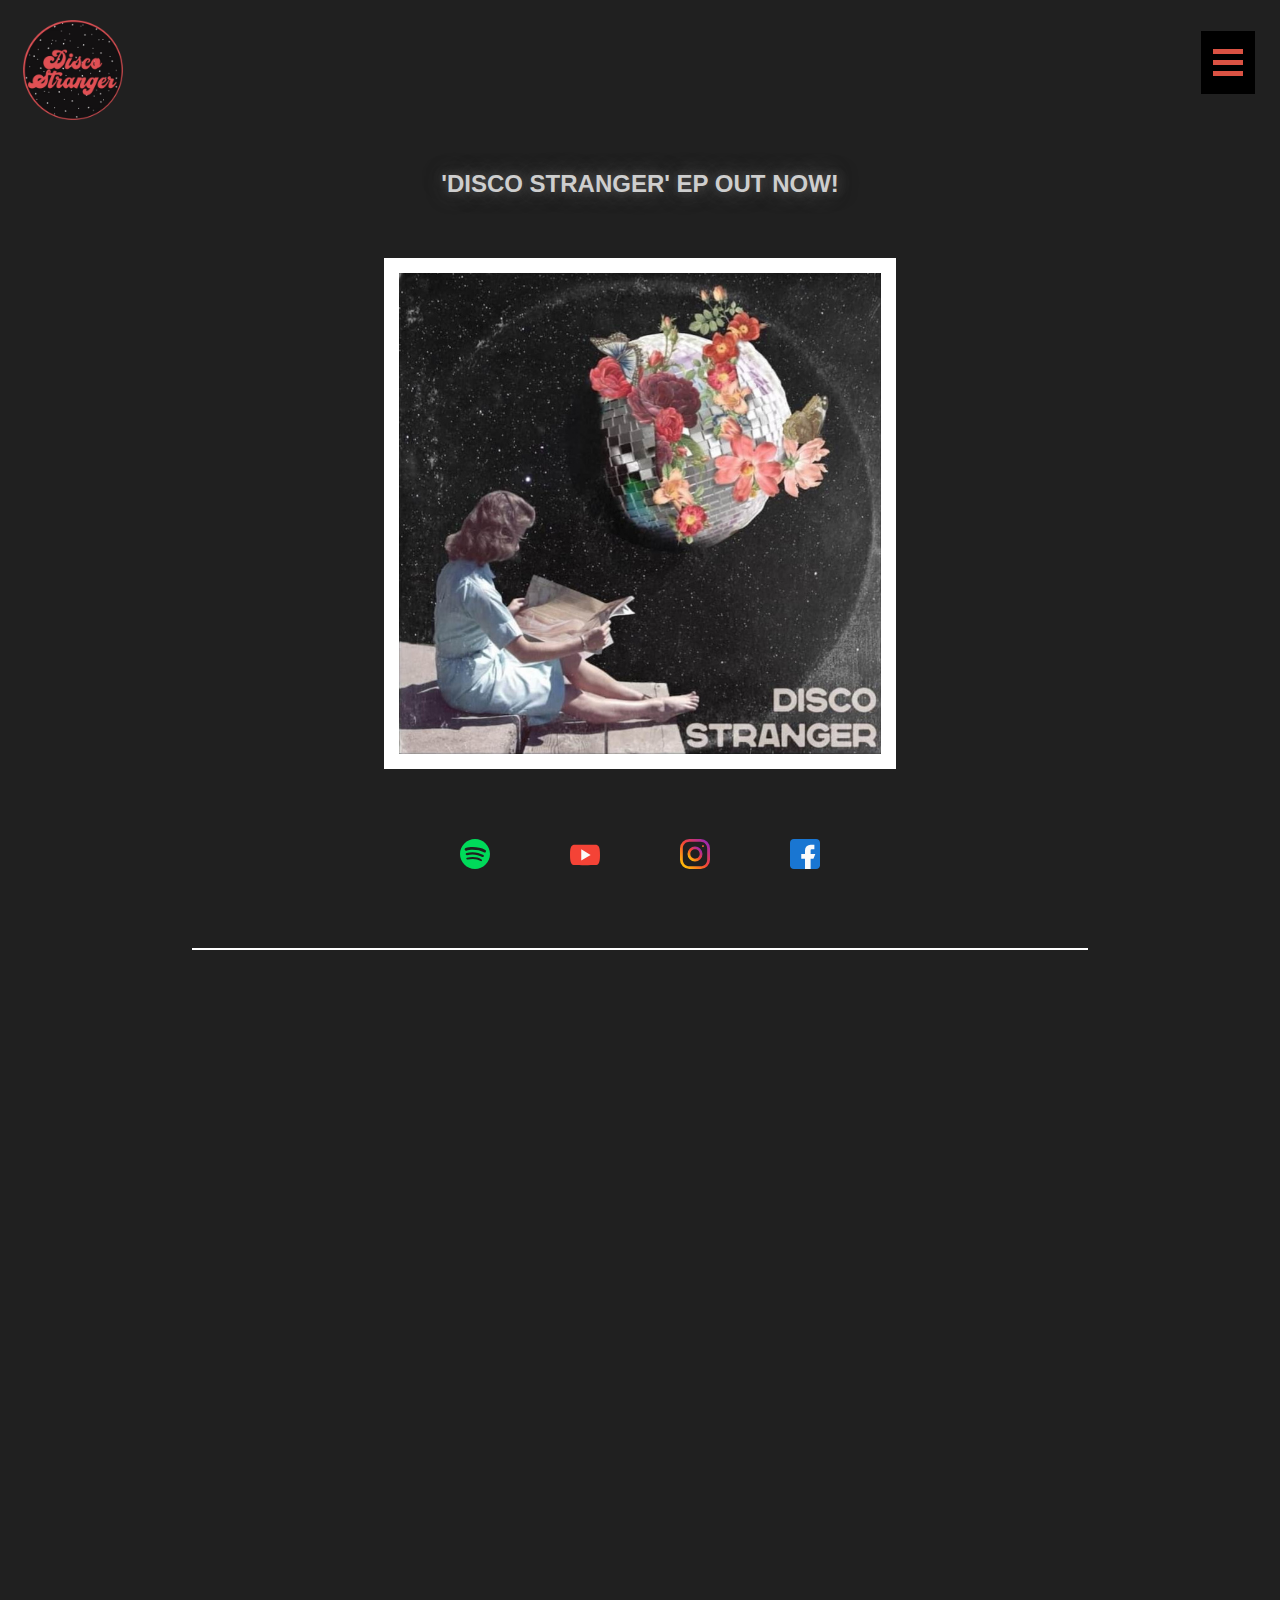
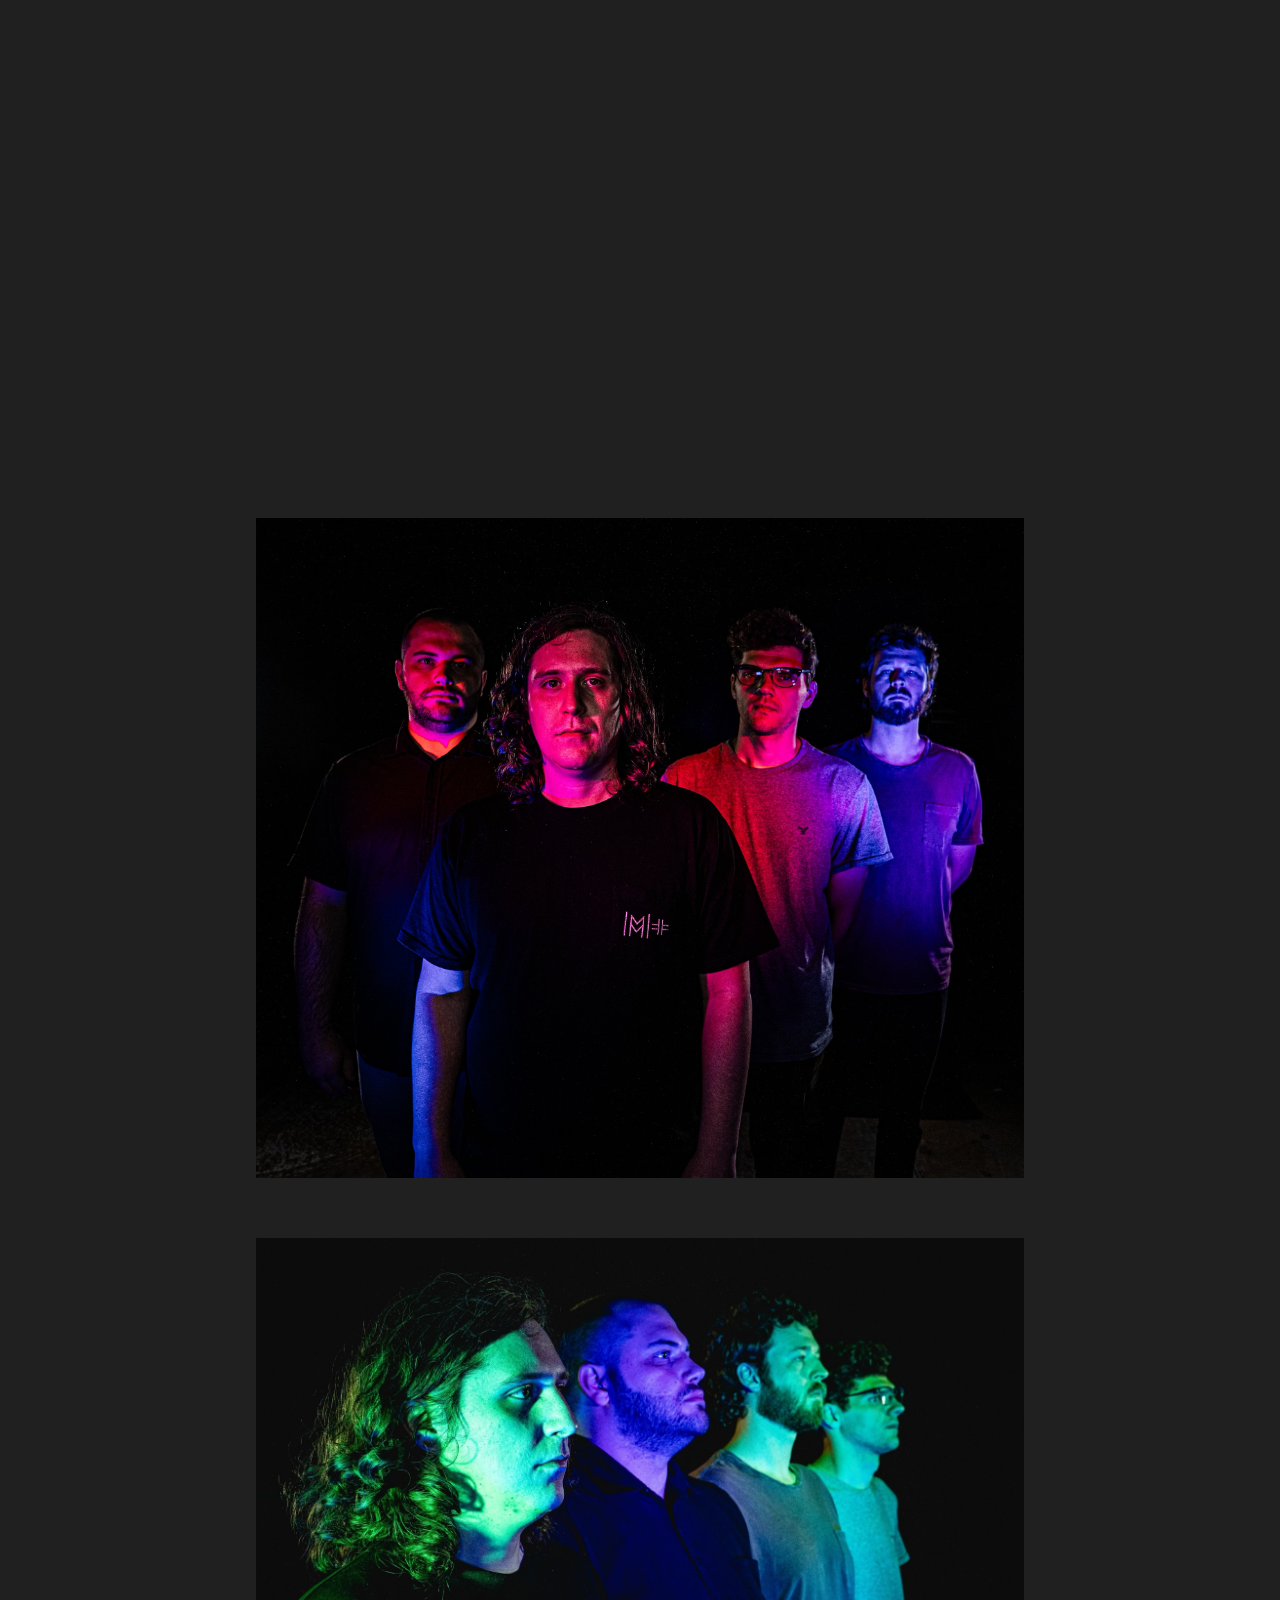
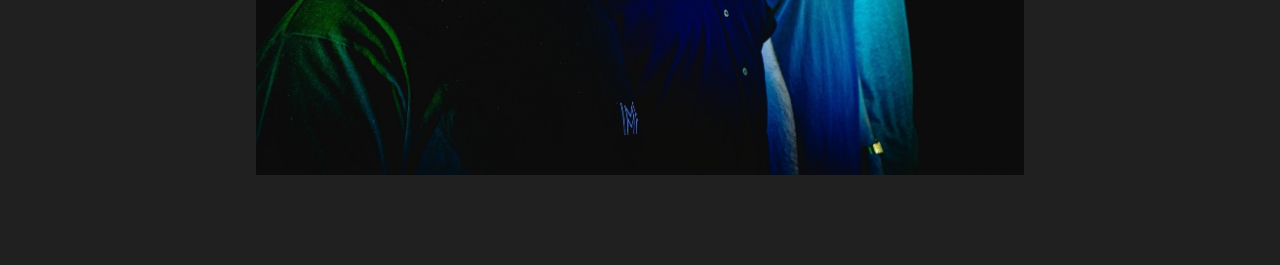
==== index.html @ d2f47bdd "add shows" ====
<!DOCTYPE html>
<html lang="en">
<head>
  <meta charset="UTF-8">
  <meta name="viewport" content="width=device-width, initial-scale=1.0">
  <title>Disco Stranger Music</title>
  <link rel="stylesheet" href="style.css">
  
</head>
<body>
 
  <header class="nav">
    <div class="logo">
      <img src="pics/discologo.PNG" alt="Logo">
    </div>
    <div class="menu-icon" id="menuIcon">
      <div class="bar"></div>
      <div class="bar"></div>
      <div class="bar"></div>
    </div>
    <nav class="links" id="links">
      <a href="index.html">Home</a>
      <a href="about.html">About</a>
      <a href="shows.html">Shows</a>
      <a href="#">Contact</a>
    </nav>

    


  </header>
  
  <div class="holy-grail">
    <section class="holy-grail-sidebar-1">
      <!-- Sidebar 1 content here -->
    </section>
    <section class="holy-grail-content">
     

      <div class="ep-news"><h2>'DISCO STRANGER' EP OUT NOW!</h2></div>
      <div class="bandPics">
        <img src="pics/ep.jpg" alt="EP cover" style="width: 40%; border: 15px solid white;">
        <div class="social-icons" style="border: none;">
          <a href="https://open.spotify.com/artist/3SwSE7OtWzLOrc32Eq54gO" target = "_blank"><img src="logos/spotify.svg" alt="Spotify"></a>
          <a href="https://www.youtube.com/@discostranger7103" target = "_blank"><img src="logos/youtube.svg" alt="Youtube"></a>
          <a href="https://www.instagram.com/discostranger/?hl=en" target = "_blank"><img src="logos/instagram.svg" alt="Instagram"></a>
          <a href="https://www.facebook.com/discostrangerband/" target = "_blank"><img src="logos/facebook.svg" alt="Facebook"></a>
        </div>
        <div class="separator"></div>

<!-- First YouTube video -->
<div class="youtube-video">
  <iframe src="https://www.youtube.com/embed/SOe3YmCJxy0?si=IsrqG-gwVJ8aYbbk" title="YouTube video player" frameborder="0" allow="accelerometer; autoplay; clipboard-write; encrypted-media; gyroscope; picture-in-picture; web-share" allowfullscreen></iframe>
</div>

<!-- Second YouTube video -->
<div class="youtube-video">
  <iframe src="https://www.youtube.com/embed/Imyu7VLuy98?si=PW54bz0MRxj4JNOY" title="YouTube video player" frameborder="0" allow="accelerometer; autoplay; clipboard-write; encrypted-media; gyroscope; picture-in-picture; web-share" allowfullscreen></iframe>
</div>
        
        <img src="pics/dsc00500 (3).jpg" alt="" style="width: 60%;">
        <img src="pics/greenblue.jpg" alt="" style="width: 60%;"> 
        <img src="pics/discocrit.jpg" alt="" style="width: 60%;">
        
      </div>
    </section>
    <section class="holy-grail-sidebar-2">
      <!-- Sidebar 2 content here -->
    </section>
  </div>
  
  <script src="script.js"></script> <!-- Include JavaScript file -->
</body>
</html>
---- style.css ----
/* Reset default margin and padding */
* {
  margin: 0;
  padding: 0;
  box-sizing: border-box;
}

/* Basic styling */
body {
  font-family: Arial, sans-serif;
  margin: 0;
  background-color: rgb(32, 32, 32);
}

/* Navigation bar */
.nav {
  display: flex;
  align-items: center;
  justify-content: space-between;
  margin: 0px;
  padding: 10px 10;
  position: fixed;
  top: 0;
  left: 0;
  width: 100%;
  z-index: 100;
}

.logo img {
  width: 100px;
  height: auto;
  margin-top: 20px;
  margin-left: 23px;
}

.menu-icon {
  display: block;
  cursor: pointer;
  padding: 12px;
  background-color: black;
  margin: 25px;
}

.menu-icon.active .bar:nth-child(1) {
  transform: rotate(45deg) translate(5px, 5px);
}

.menu-icon.active .bar:nth-child(2) {
  opacity: 0;
}

.menu-icon.active .bar:nth-child(3) {
  transform: rotate(-45deg) translate(7px, -6px);
}

.bar {
  width: 30px;
  height: 5px;
  background-color: rgb(218, 82, 67);
  margin: 6px 0;
}

.links {
  display: none;
  position: absolute;
  top: 90px;
  right: 1px;
  background-color: rgba(211, 211, 211, 0.85);
  padding: 20px;
}

.links a {
  color: black;
  padding: 10px;
}

.nav.active .links {
  display: flex;
  flex-direction: column;
}

/* Swoop background */
.swoop-background {
  position: relative;
  width: 100%;
  overflow: hidden;
}

.swoop-background img {
  width: 100%;
  height: 30%;
  display: block;
  margin: 0px;
  margin-top: 100px;
  background-size: cover;
  background-color: rgb(32, 32, 32);
  background-position: center;
}

/* Holy Grail layout and content */
.holy-grail {
  display: flex;
  flex-direction: row;
  margin-top: 0vh;
  justify-content: space-between;
  min-height: 100vh;
}

/* Content */
.holy-grail-content {
  flex: 1;
  background-color: rgb(32, 32, 32);
  padding: 0;
  border: 0;
  margin-top: 0;
  display: flex;
  flex-direction: column;
  align-items: center;
  justify-content: center;
  text-align: center;
}

.holy-grail-content h1 {
  color: antiquewhite;
  margin: 10px;
}

/* News */
.ep-news {
  color: rgb(206, 206, 206);
  padding: 10px;
  border: 10px;
  margin-top: 160px;
  text-align: center;
  text-shadow: 0 0 10px rgba(97, 95, 95, 0.7), 0 0 20px rgba(68, 68, 68, 0.5), 0 0 30px rgba(255, 255, 255, 0.3);
}

/* YouTube videos */
.youtube-video {
  margin: 20px auto;
  text-align: center;
}

.about-container {
  background-color: #f4f4f4; /* Off white background color */
  padding: 20px;
  margin: 20px;
  border-radius: 10px; /* Rounded border */
  box-shadow: 0 0 10px rgba(0, 0, 0, 0.2); /* Box shadow */
  text-align: center;
}

.about-container h1 {
  font-size: 24px;
  margin-bottom: 20px;
}

.about-bio {
  display: flex;
  align-items: center;
  justify-content: center;
  flex-wrap: wrap;
  max-width: 800px; /* Adjust the maximum width as needed */
  margin: 0 auto;
  text-align: left;
}

.about-bio img {
  max-width: 100%;
  margin: 5px; /* Space between image and text */
}

.about-bio p {
  font-size: 16px;
  line-height: 1.5;
}

.shows-container {
  background-color: #f5f5f5; /* Off white background */
  border-radius: 10px; /* Rounded borders */
  margin: 10px;
  padding: 20px; /* Add padding for spacing */
  box-shadow: 0 0 10px rgba(0, 0, 0, 0.2); /* Add shadow */
  text-shadow: 2px 2px 4px rgba(0, 0, 0, 0.2); /* Add text shadow */
  display: flex; /* Use flexbox for layout */
  align-items: center; /* Center content vertically */
}

.show {
  flex: 1; /* Distribute available space evenly */
  margin: 10px; /* Add spacing between shows */
}

.show img {
  max-width: 100%; /* Ensure the image doesn't overflow */
  height: auto;
}

.show-details {
  display: flex;
  flex-direction: column;
  flex: auto;
  line-height: 5;
}

@media (min-width: 768px) {
  .youtube-video iframe {
    width: 700px;
    height: 500px;
  }
}

/* Band Pics */
.bandPics {
  display: flex;
  flex-direction: column;
  justify-content: center;
  align-items: center;
  margin-top: 20px;
}

.bandPics img {
  max-width: 100%;
  margin: 30px;
}

.bandPics img:hover {
  transform: scale(1.05);
}

/* Social Icons */
.social-icons {
  display: flex;
  justify-content: center;
  align-items: center;
  margin-top: 10px;
}

.social-icons a {
  display: inline-block;
  margin: 0 10px;
}

.social-icons img {
  width: 30px;
  height: 30px;
  transition: transform 0.2s;
}

.social-icons img:hover {
  transform: scale(2);
  border: 1px solid white;
}

/* Separator */
.separator {
  width: 70%;
  height: 2px;
  background-color: white;
  margin: 20px 0;
  margin-top: 45px;
  margin-bottom: 50px;
}

/* Mobile navigation adjustments */
@media (max-width: 768px) {
  .menu-icon {
    padding: 10px;
    margin: 15px;
  }

  .bar {
    width: 25px;
    height: 4px;
    margin: 5px 0;
  }

  .links {
    top: 60px;
  }

  .ep-news {
    margin-top: 200px;
  }

  .youtube-video iframe {
    width: 100%;
    max-width: 100%;
  }

  .about-container {
    margin-top: 160px;
  }
  
.show-details {
  text-align: right;
  line-height: 2;
  font-size:  .75rem;
}

.show img {
  margin-left: -25px;
  max-width: 250%;
}

}
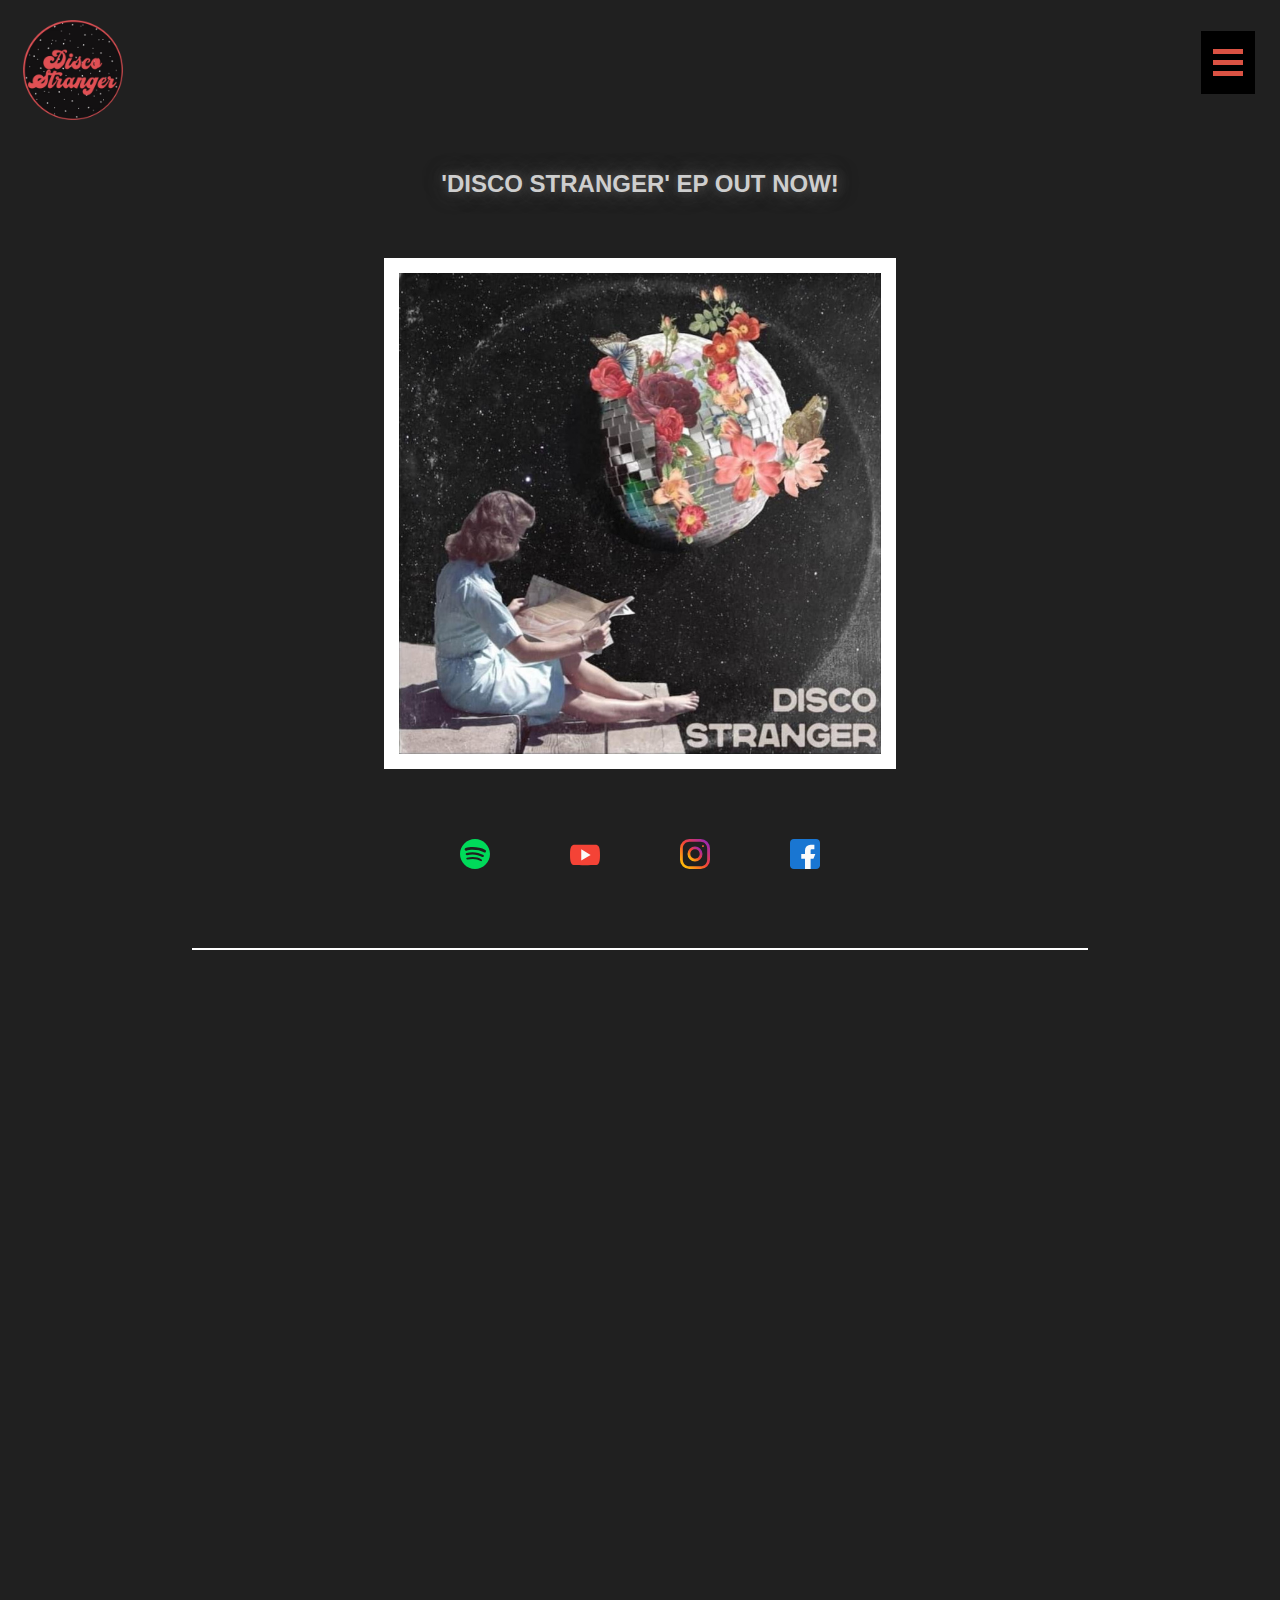
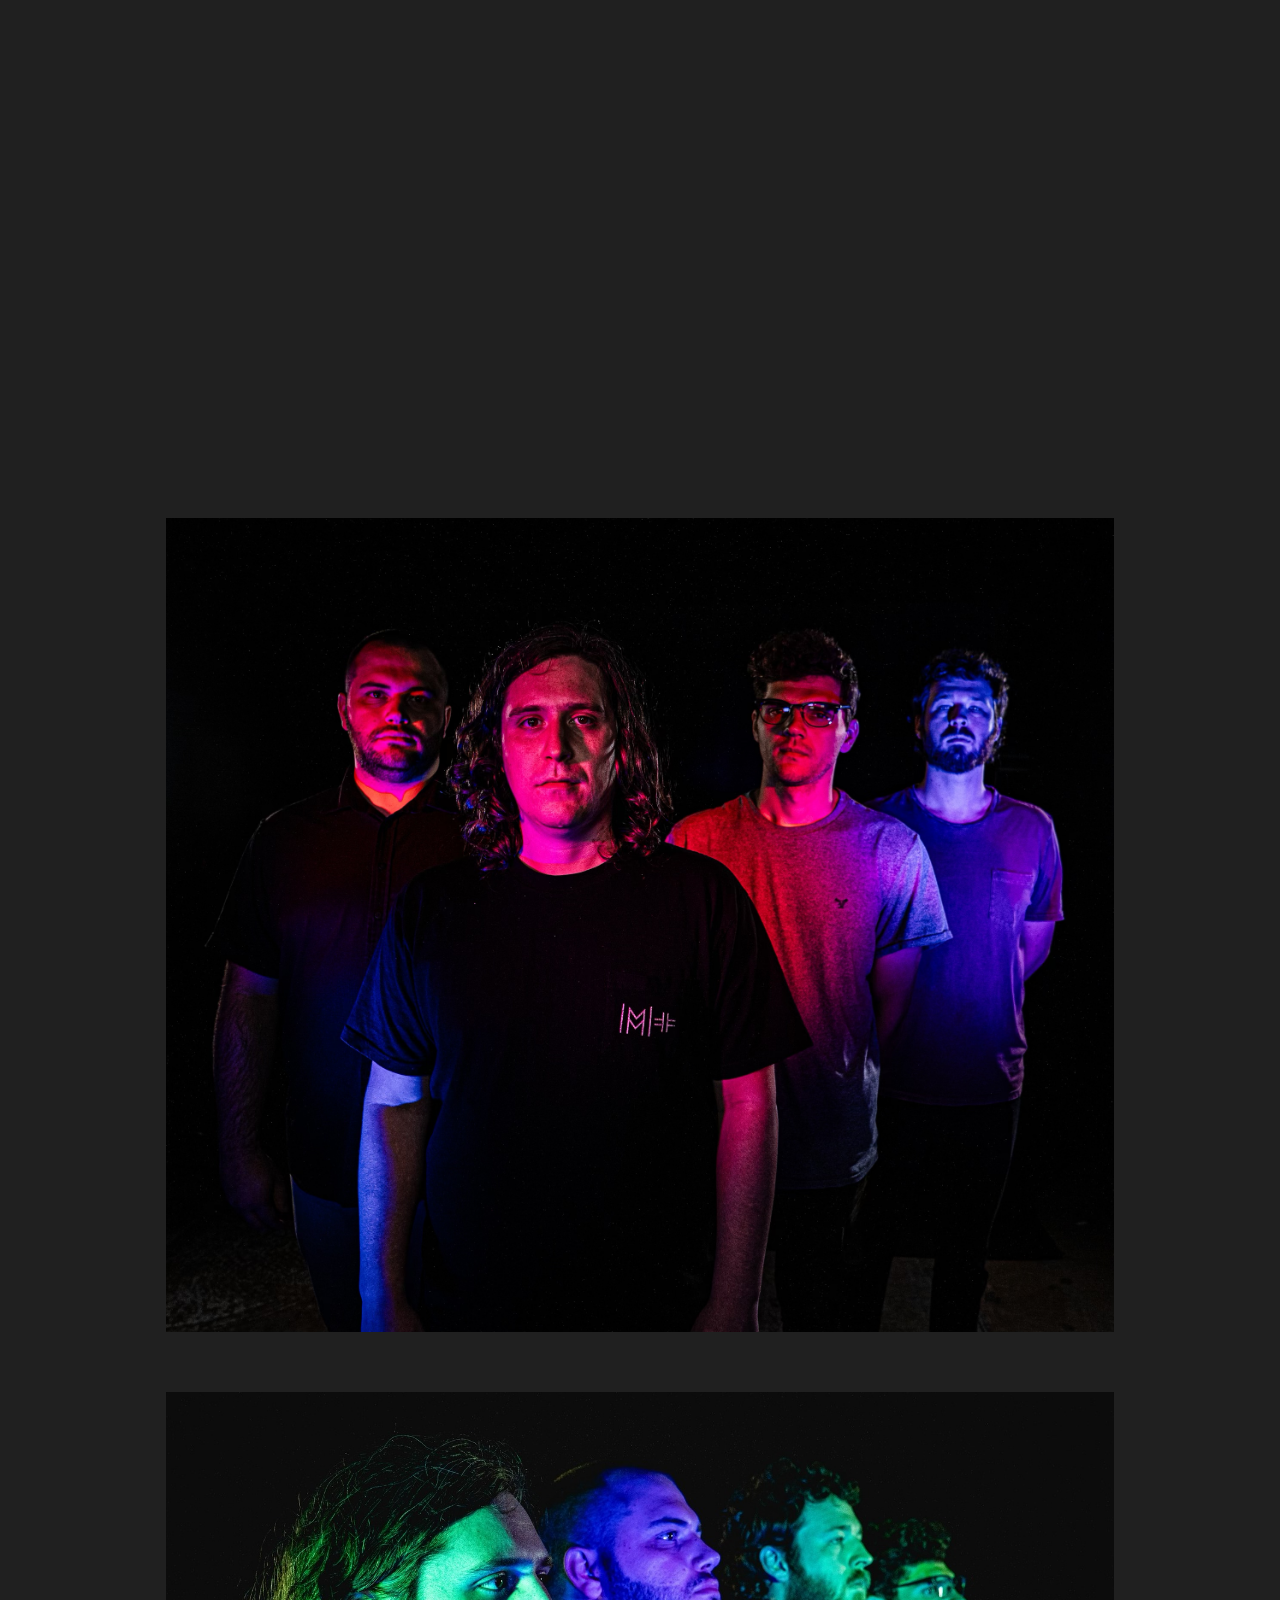
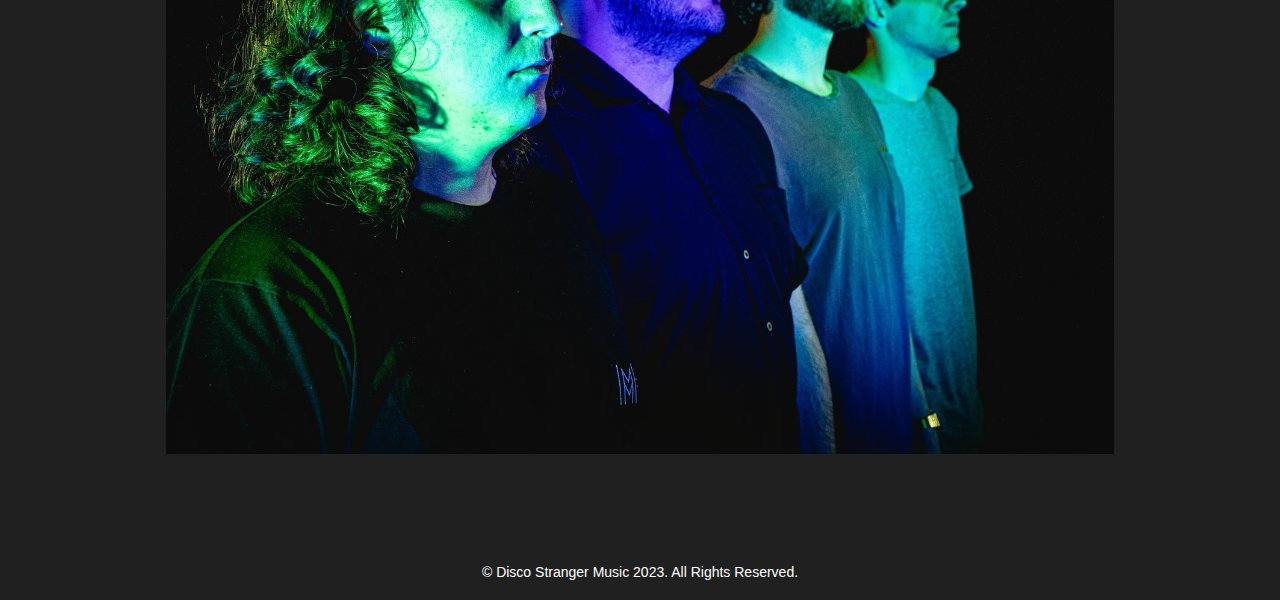
==== commit a256ed25: "big show update" ====
--- a/index.html
+++ b/index.html
@@ -22,7 +22,7 @@
       <a href="index.html">Home</a>
       <a href="about.html">About</a>
       <a href="shows.html">Shows</a>
-      <a href="#">Contact</a>
+      <a href="contact.html">Contact</a>
     </nav>
 
     
@@ -58,9 +58,9 @@
   <iframe src="https://www.youtube.com/embed/Imyu7VLuy98?si=PW54bz0MRxj4JNOY" title="YouTube video player" frameborder="0" allow="accelerometer; autoplay; clipboard-write; encrypted-media; gyroscope; picture-in-picture; web-share" allowfullscreen></iframe>
 </div>
         
-        <img src="pics/dsc00500 (3).jpg" alt="" style="width: 60%;">
-        <img src="pics/greenblue.jpg" alt="" style="width: 60%;"> 
-        <img src="pics/discocrit.jpg" alt="" style="width: 60%;">
+        <img src="pics/dsc00500 (3).jpg" alt="" style="width: 74%;">
+        <img src="pics/greenblue.jpg" alt="" style="width: 74%;"> 
+        <img src="pics/discocrit.jpg" alt="" style="width: 74%;">
         
       </div>
     </section>
@@ -68,6 +68,9 @@
       <!-- Sidebar 2 content here -->
     </section>
   </div>
+  <footer class="footer">
+    <p>&copy; Disco Stranger Music 2023. All Rights Reserved.</p>
+  </footer>
   
   <script src="script.js"></script> <!-- Include JavaScript file -->
 </body>
--- a/style.css
+++ b/style.css
@@ -20,6 +20,7 @@
   margin: 0px;
   padding: 10px 10;
   position: fixed;
+  background-color: rgb(32, 32, 32);
   top: 0;
   left: 0;
   width: 100%;
@@ -34,6 +35,7 @@
 }
 
 .menu-icon {
+  z-index: 1;
   display: block;
   cursor: pointer;
   padding: 12px;
@@ -50,7 +52,7 @@
 }
 
 .menu-icon.active .bar:nth-child(3) {
-  transform: rotate(-45deg) translate(7px, -6px);
+  transform: rotate(-45deg) translate(10px, -10px);
 }
 
 .bar {
@@ -63,15 +65,19 @@
 .links {
   display: none;
   position: absolute;
-  top: 90px;
+  
   right: 1px;
   background-color: rgba(211, 211, 211, 0.85);
-  padding: 20px;
+ 
+  margin: 15px;
+    top: 10px;
+    padding: 65px;
 }
 
 .links a {
   color: black;
   padding: 10px;
+  font-size: 1.5rem;
 }
 
 .nav.active .links {
@@ -84,17 +90,6 @@
   position: relative;
   width: 100%;
   overflow: hidden;
-}
-
-.swoop-background img {
-  width: 100%;
-  height: 30%;
-  display: block;
-  margin: 0px;
-  margin-top: 100px;
-  background-size: cover;
-  background-color: rgb(32, 32, 32);
-  background-position: center;
 }
 
 /* Holy Grail layout and content */
@@ -123,6 +118,7 @@
 .holy-grail-content h1 {
   color: antiquewhite;
   margin: 10px;
+  margin-top: 135px;
 }
 
 /* News */
@@ -132,7 +128,8 @@
   border: 10px;
   margin-top: 160px;
   text-align: center;
-  text-shadow: 0 0 10px rgba(97, 95, 95, 0.7), 0 0 20px rgba(68, 68, 68, 0.5), 0 0 30px rgba(255, 255, 255, 0.3);
+  text-shadow: 0 0 10px rgba(97, 95, 95, 0.7), 0 0 20px rgba(68, 68, 68, 0.5),
+    0 0 30px rgba(255, 255, 255, 0.3);
 }
 
 /* YouTube videos */
@@ -142,7 +139,7 @@
 }
 
 .about-container {
-  background-color: #f4f4f4; /* Off white background color */
+  background-color: #323232; /* Off white background color */
   padding: 20px;
   margin: 20px;
   border-radius: 10px; /* Rounded border */
@@ -171,12 +168,13 @@
 }
 
 .about-bio p {
+  color: antiquewhite;
   font-size: 16px;
   line-height: 1.5;
 }
 
 .shows-container {
-  background-color: #f5f5f5; /* Off white background */
+  background-color: #323232; /* Off white background */
   border-radius: 10px; /* Rounded borders */
   margin: 10px;
   padding: 20px; /* Add padding for spacing */
@@ -197,10 +195,23 @@
 }
 
 .show-details {
+  color: antiquewhite;
   display: flex;
   flex-direction: column;
   flex: auto;
   line-height: 5;
+}
+
+.footer {
+  background-color: rgb(32, 32, 32);
+  padding: 20px;
+  text-align: center;
+  color: white;
+  font-size: 14px;
+}
+
+.footer p {
+  margin: 0;
 }
 
 @media (min-width: 768px) {
@@ -217,9 +228,11 @@
   justify-content: center;
   align-items: center;
   margin-top: 20px;
+  
 }
 
 .bandPics img {
+
   max-width: 100%;
   margin: 30px;
 }
@@ -265,7 +278,8 @@
 /* Mobile navigation adjustments */
 @media (max-width: 768px) {
   .menu-icon {
-    padding: 10px;
+    z-index: 1;
+    padding: 11px;
     margin: 15px;
   }
 
@@ -276,7 +290,9 @@
   }
 
   .links {
-    top: 60px;
+    margin: 11px;
+    top: 21px;
+    padding: 35px;
   }
 
   .ep-news {
@@ -291,17 +307,15 @@
   .about-container {
     margin-top: 160px;
   }
-  
-.show-details {
-  text-align: right;
-  line-height: 2;
-  font-size:  .75rem;
-}
-
-.show img {
-  margin-left: -25px;
-  max-width: 250%;
-}
-
-}
-
+
+  .show-details {
+    text-align: right;
+    line-height: 2;
+    font-size: 0.75rem;
+  }
+
+  .show img {
+    margin-left: -24px;
+    max-width: 247%;
+  }
+}
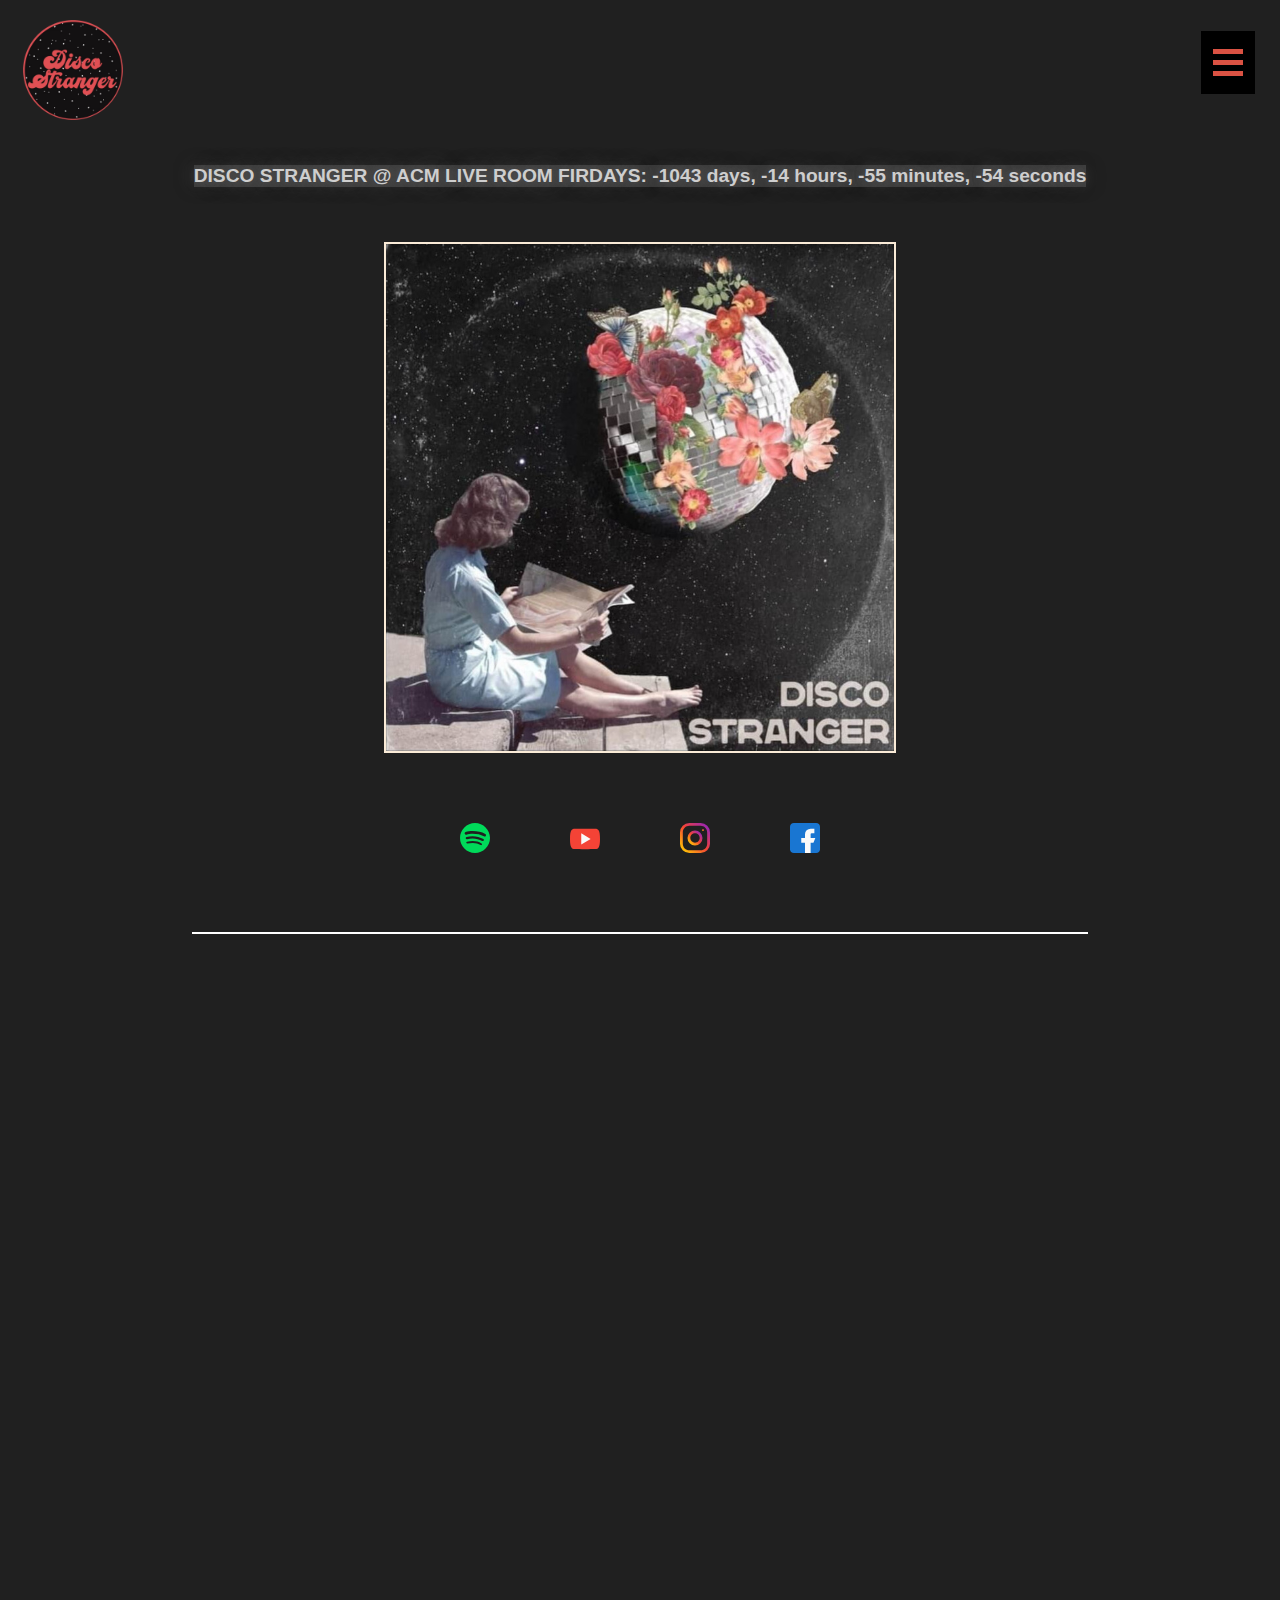
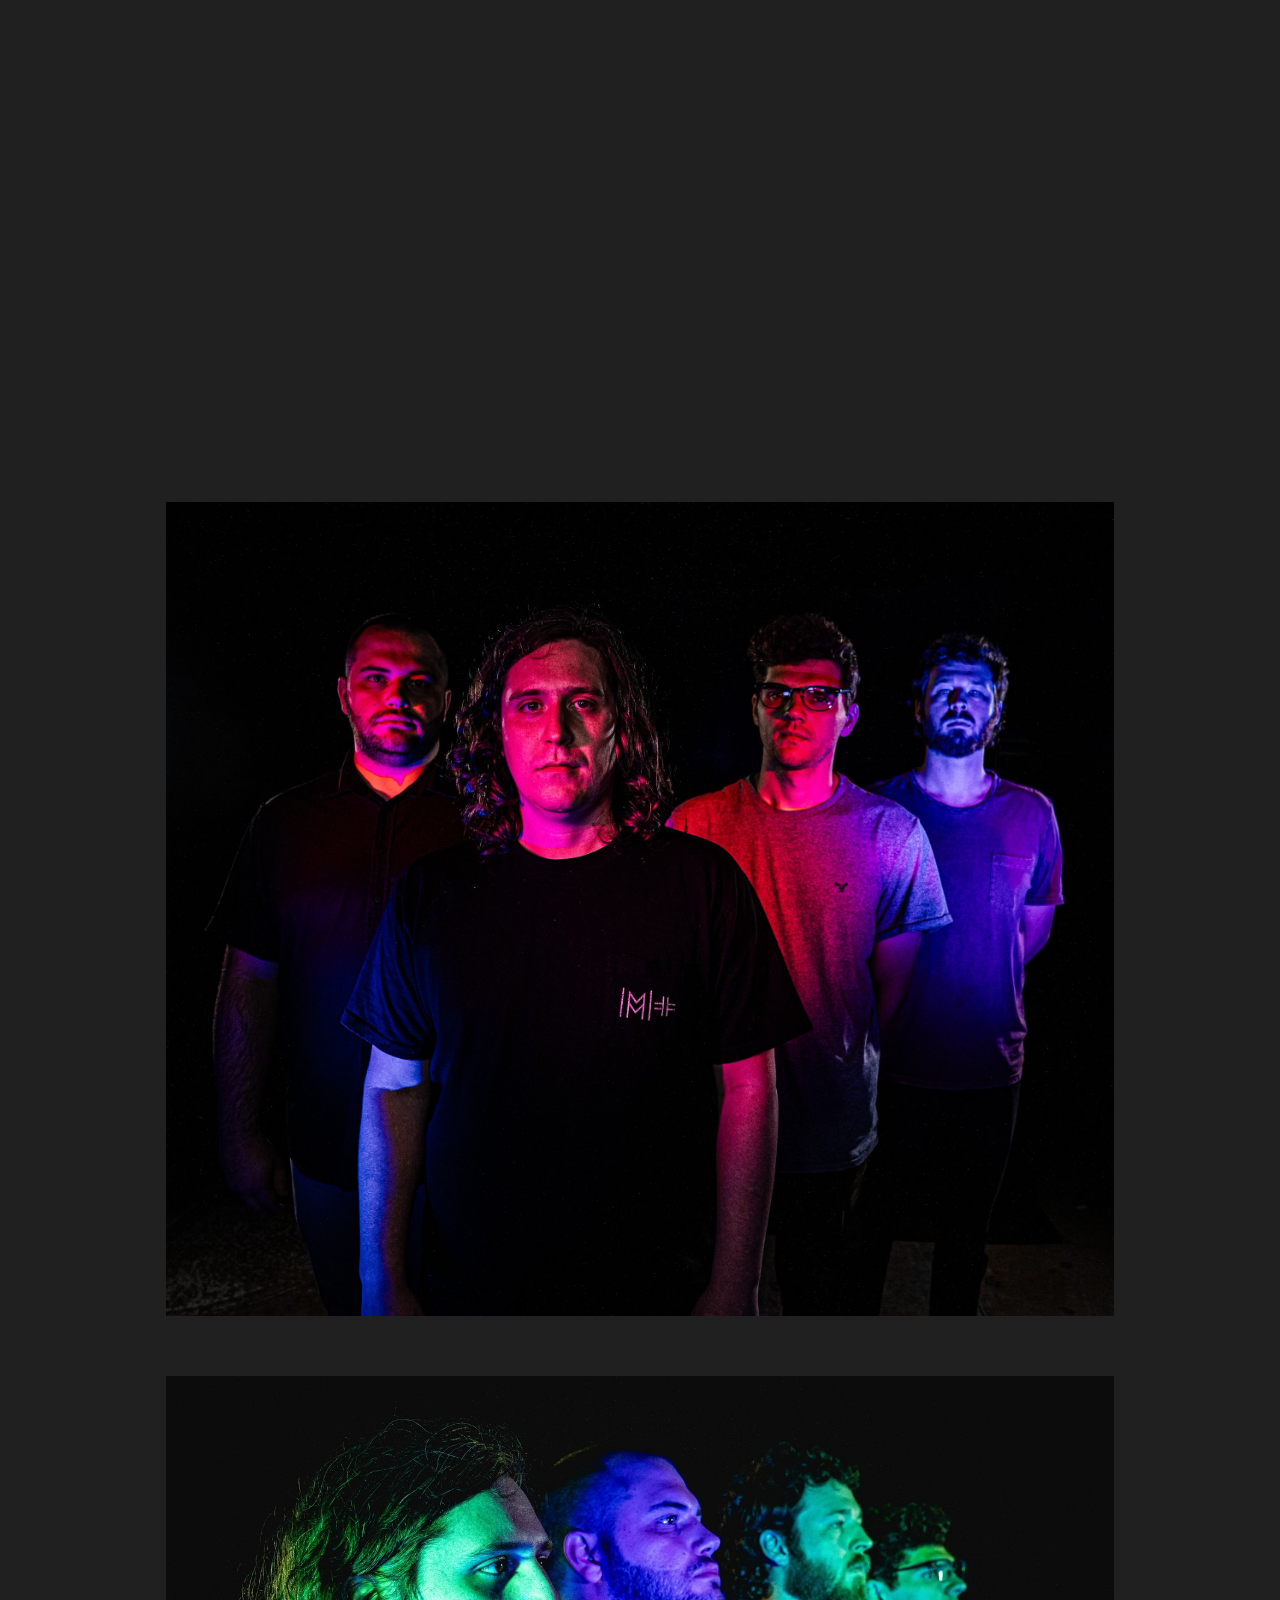
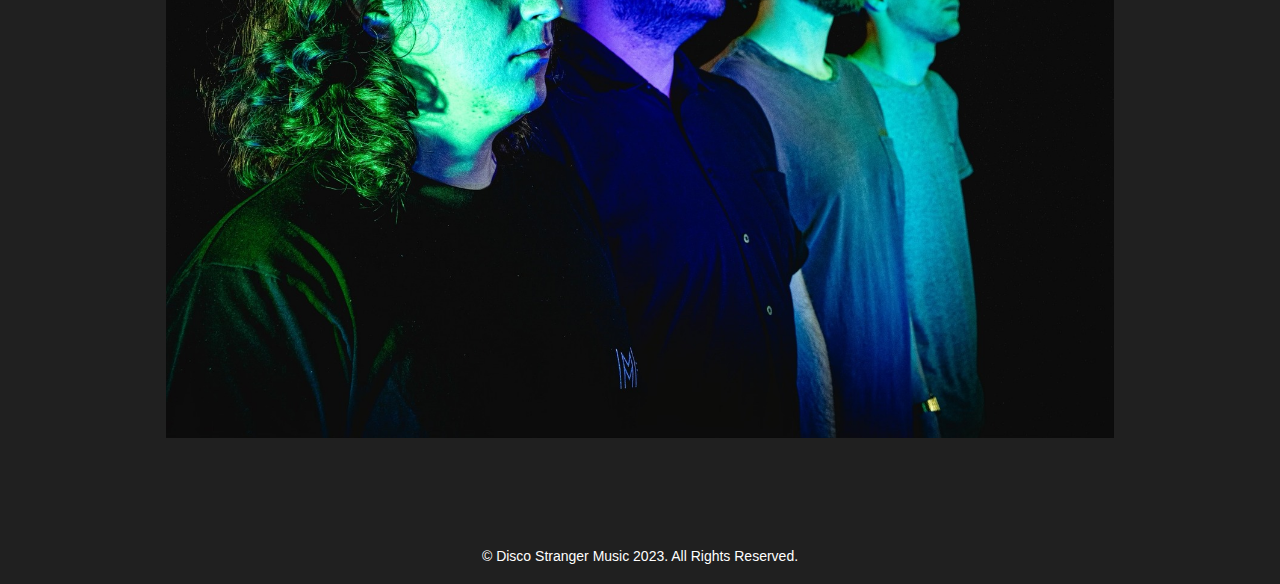
==== commit d77e9c10: "countdown function" ====
--- a/index.html
+++ b/index.html
@@ -37,9 +37,10 @@
     <section class="holy-grail-content">
      
 
-      <div class="ep-news"><h2>'DISCO STRANGER' EP OUT NOW!</h2></div>
+      <div class="ep-news"><h2 id="countdown">Countdown Timer</h2>
+      </div>
       <div class="bandPics">
-        <img src="pics/ep.jpg" alt="EP cover" style="width: 40%; border: 15px solid white;">
+        <img src="pics/ep.jpg" alt="EP cover" style="width: 40%; border: 2px solid antiquewhite;">
         <div class="social-icons" style="border: none;">
           <a href="https://open.spotify.com/artist/3SwSE7OtWzLOrc32Eq54gO" target = "_blank"><img src="logos/spotify.svg" alt="Spotify"></a>
           <a href="https://www.youtube.com/@discostranger7103" target = "_blank"><img src="logos/youtube.svg" alt="Youtube"></a>
--- a/style.css
+++ b/style.css
@@ -121,13 +121,18 @@
   margin-top: 135px;
 }
 
+#countdown {
+  background-color: rgba(180, 180, 180, 0.2);
+}
+
 /* News */
 .ep-news {
   color: rgb(206, 206, 206);
-  padding: 10px;
-  border: 10px;
+  font-size: .8rem;
+  padding: 5px;
+  border: 0px;
   margin-top: 160px;
-  text-align: center;
+  text-align: left;
   text-shadow: 0 0 10px rgba(97, 95, 95, 0.7), 0 0 20px rgba(68, 68, 68, 0.5),
     0 0 30px rgba(255, 255, 255, 0.3);
 }
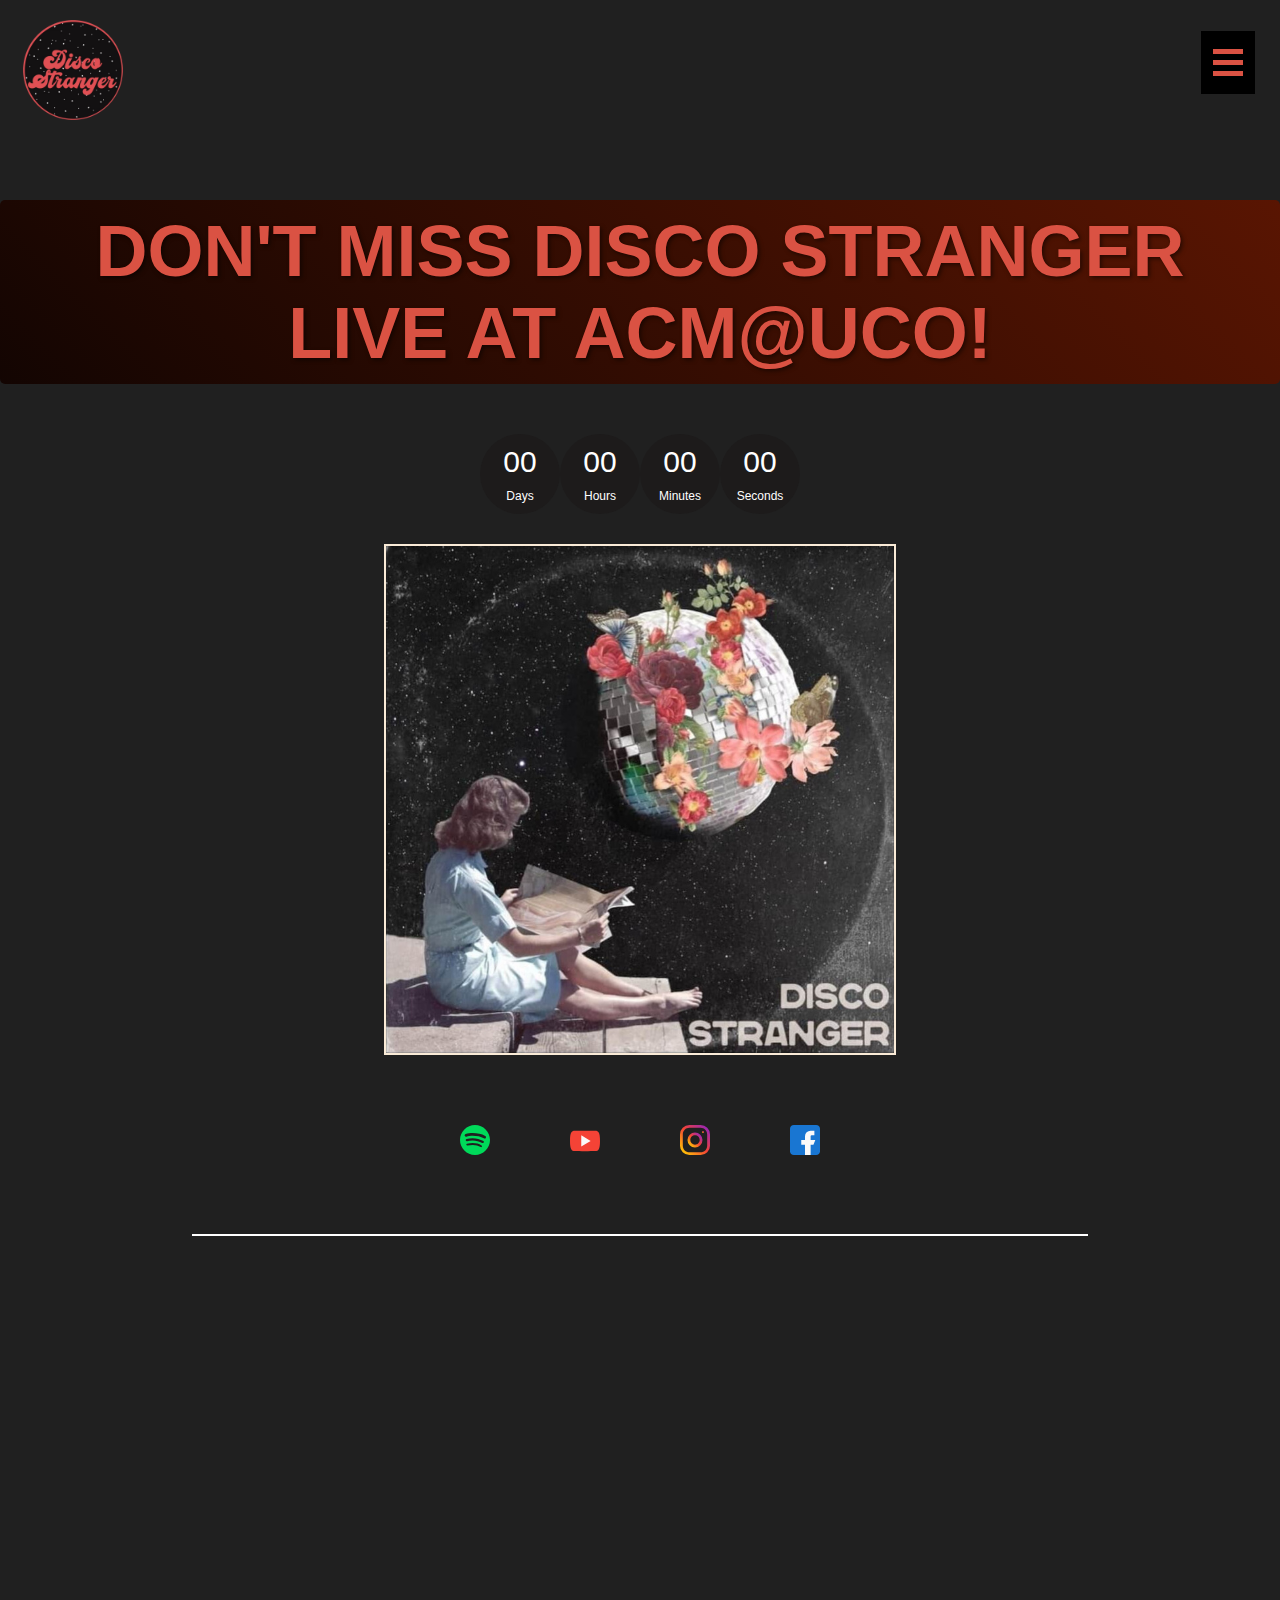
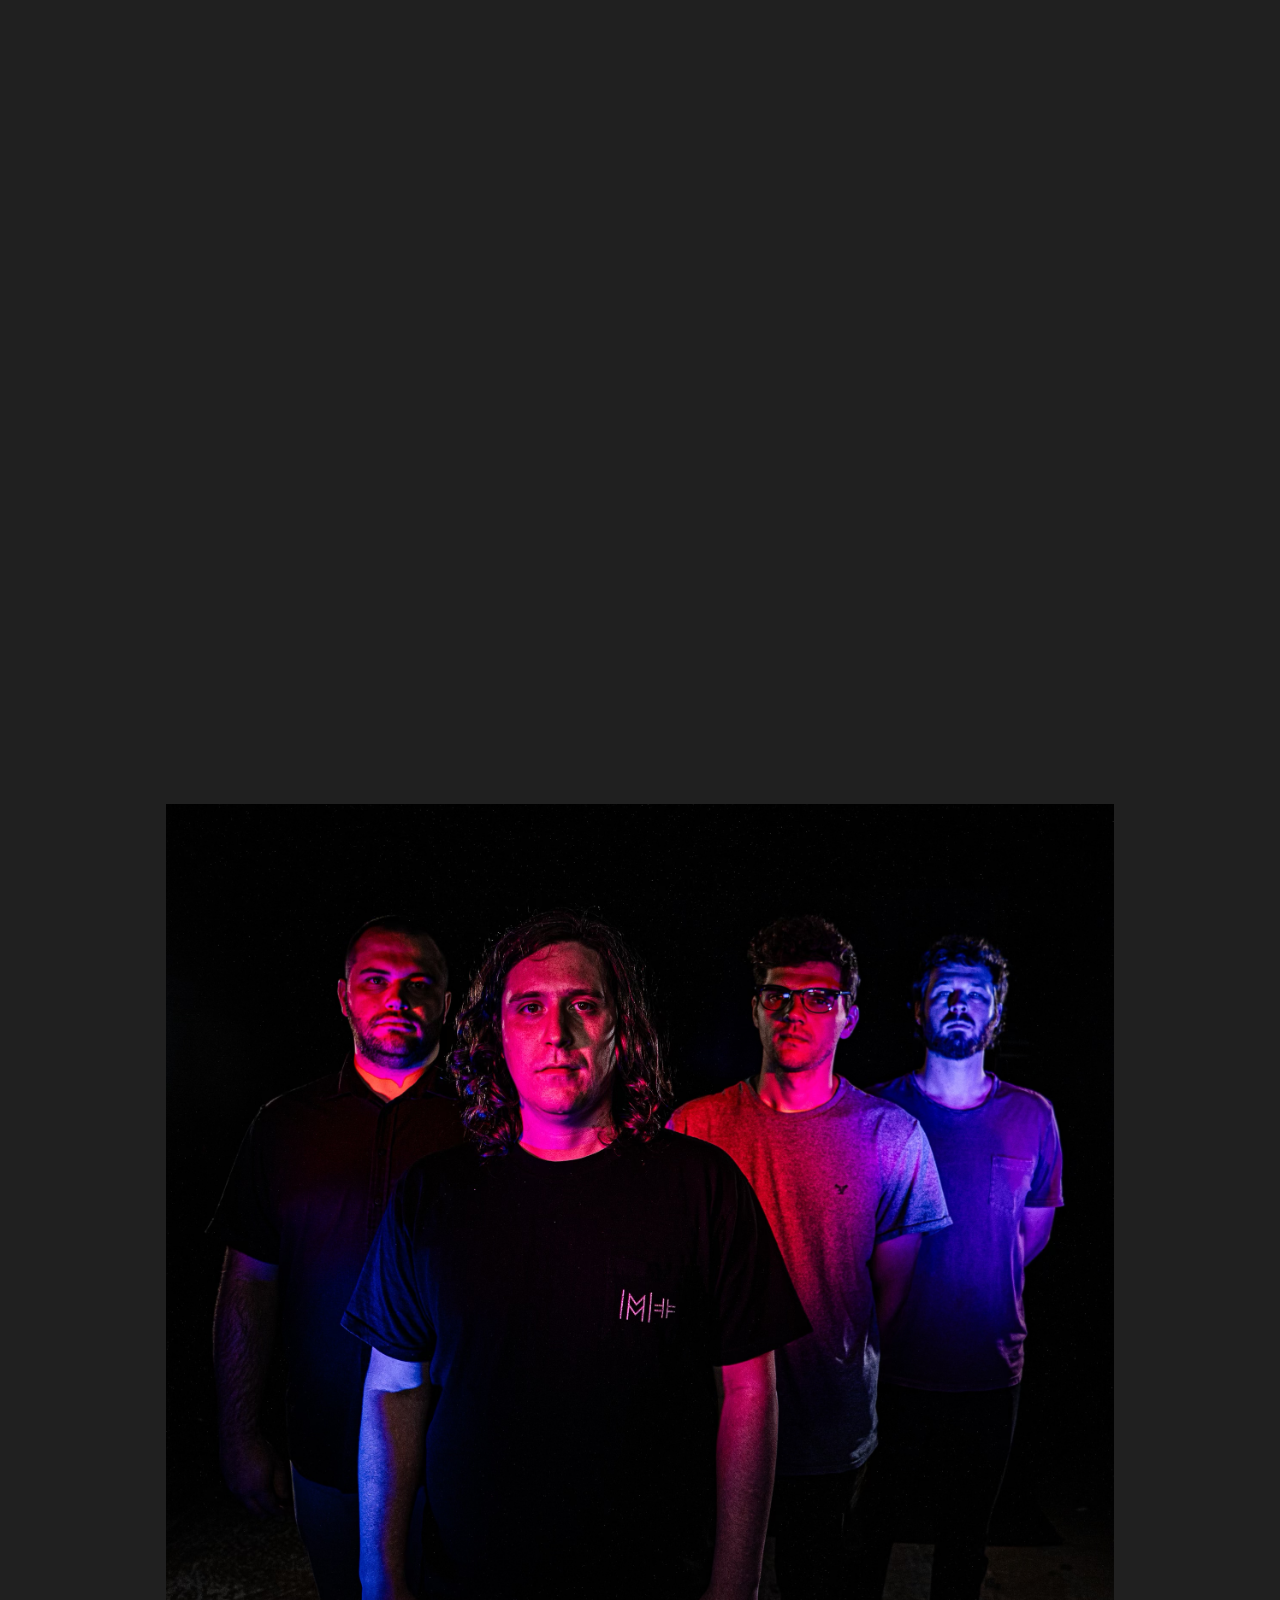
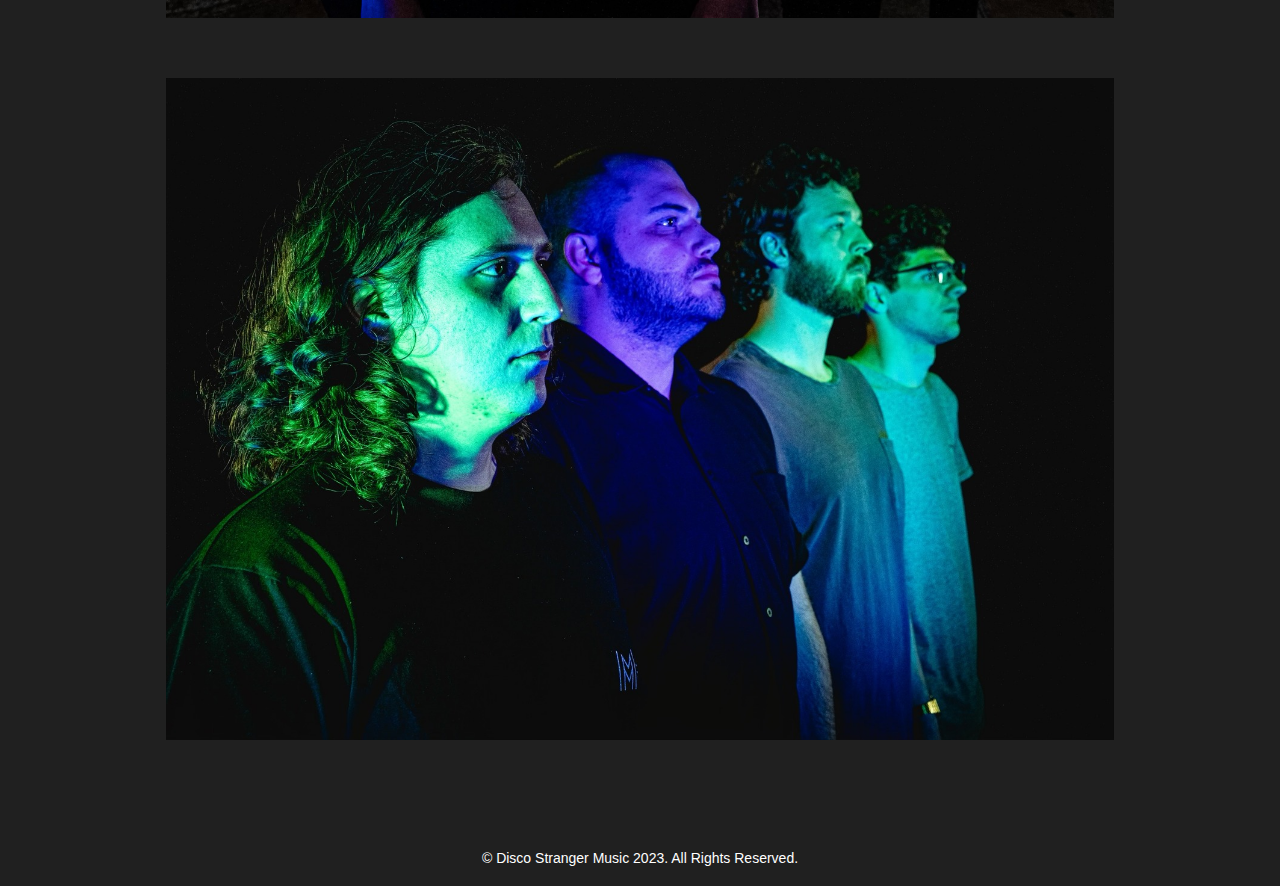
==== commit a49b03a8: "update countdown" ====
--- a/index.html
+++ b/index.html
@@ -25,20 +25,36 @@
       <a href="contact.html">Contact</a>
     </nav>
 
+  </header>
+  <div class="count-news"><h1>Don't miss Disco Stranger Live at ACM@UCO!</h1></div>
+  <div class="holy-grail">
     
-
-
-  </header>
-  
-  <div class="holy-grail">
     <section class="holy-grail-sidebar-1">
       <!-- Sidebar 1 content here -->
     </section>
+  
     <section class="holy-grail-content">
-     
-
-      <div class="ep-news"><h2 id="countdown">Countdown Timer</h2>
+      <div class="countdown-container">
+        <div class="circle">
+          <div id="days">00</div>
+          <div class="label">Days</div>
+        </div>
+        <div class="circle">
+          <div id="hours">00</div>
+          <div class="label">Hours</div>
+        </div>
+        <div class="circle">
+          <div id="minutes">00</div>
+          <div class="label">Minutes</div>
+        </div>
+        <div class="circle">
+          <div id="seconds">00</div>
+          <div class="label">Seconds</div>
+        </div>
       </div>
+      
+      
+      
       <div class="bandPics">
         <img src="pics/ep.jpg" alt="EP cover" style="width: 40%; border: 2px solid antiquewhite;">
         <div class="social-icons" style="border: none;">
@@ -73,6 +89,6 @@
     <p>&copy; Disco Stranger Music 2023. All Rights Reserved.</p>
   </footer>
   
-  <script src="script.js"></script> <!-- Include JavaScript file -->
+  <script src="script.js" defer></script> <!-- Include JavaScript file -->
 </body>
 </html>
--- a/style.css
+++ b/style.css
@@ -85,11 +85,20 @@
   flex-direction: column;
 }
 
-/* Swoop background */
-.swoop-background {
+.count-news {
+  display: flex;
+  justify-content: center;
   position: relative;
-  width: 100%;
-  overflow: hidden;
+  text-align: center;
+  top: 200px;
+  font-family: 'Impact', sans-serif;
+  font-size: 36px;
+  text-shadow: 2px 2px 4px rgba(0, 0, 0, 0.5);
+  text-transform: uppercase;
+  color:rgb(218, 82, 67);
+  background: linear-gradient(45deg, #130502, #591502);
+  padding: 10px 20px;
+  border-radius: 5px;
 }
 
 /* Holy Grail layout and content */
@@ -121,21 +130,85 @@
   margin-top: 135px;
 }
 
-#countdown {
-  background-color: rgba(180, 180, 180, 0.2);
-}
-
-/* News */
+/* Countdown timer styles */
+/* Countdown timer styles */
+.countdown-container {
+  display: flex;
+  justify-content: center;
+  align-items: center;
+  margin-top: 250px;
+}
+
+.circle {
+  background-color: #1d1b1b;
+
+  border-radius: 50%;
+  width: 80px;
+  height: 80px;
+  margin: 0 px;
+  display: flex;
+  justify-content: center;
+  align-items: center;
+  flex-direction: column; /* To stack the countdown and label vertically */
+  color: white;
+}
+
+/* Styles for the countdown values */
+#days,
+#hours,
+#minutes,
+#seconds {
+  font-size: 30px;
+  margin-bottom: 10px; /* Spacing between countdown and label */
+}
+
+/* Styles for the countdown labels */
+.label {
+  font-size: 12px; /* Adjust font size as needed */
+}
+
+
+#time {
+  display: flex;
+  gap: 50px;
+  color: antiquewhite;
+
+}
+
+ /* .countdown {
+  text-align: center;
+  font-size: 36px;
+  color: #FFD700; 
+  margin-bottom: 20px;
+}
+
 .ep-news {
-  color: rgb(206, 206, 206);
-  font-size: .8rem;
+  text-align: center;
+  background-color: #000; 
   padding: 5px;
-  border: 0px;
-  margin-top: 160px;
-  text-align: left;
-  text-shadow: 0 0 10px rgba(97, 95, 95, 0.7), 0 0 20px rgba(68, 68, 68, 0.5),
-    0 0 30px rgba(255, 255, 255, 0.3);
-}
+  margin-top: 130px;
+  border-radius: 10px;
+  color: #FFF;
+}
+
+.ep-news h2 {
+  font-size: 15px;
+  margin-bottom: 10px;
+}
+
+.ep-news p {
+  font-size: 16px;
+} */
+
+/* #countdown-timer {
+  font-weight: bold;
+  font-size: 48px;
+  margin: 10px 0;
+} */
+
+
+
+
 
 /* YouTube videos */
 .youtube-video {
@@ -232,7 +305,7 @@
   flex-direction: column;
   justify-content: center;
   align-items: center;
-  margin-top: 20px;
+  margin-top: 0px;
   
 }
 
@@ -301,7 +374,13 @@
   }
 
   .ep-news {
-    margin-top: 200px;
+    margin-top: 170px;
+
+  }
+
+  .count-news {
+    font-size: .7rem
+    ;
   }
 
   .youtube-video iframe {
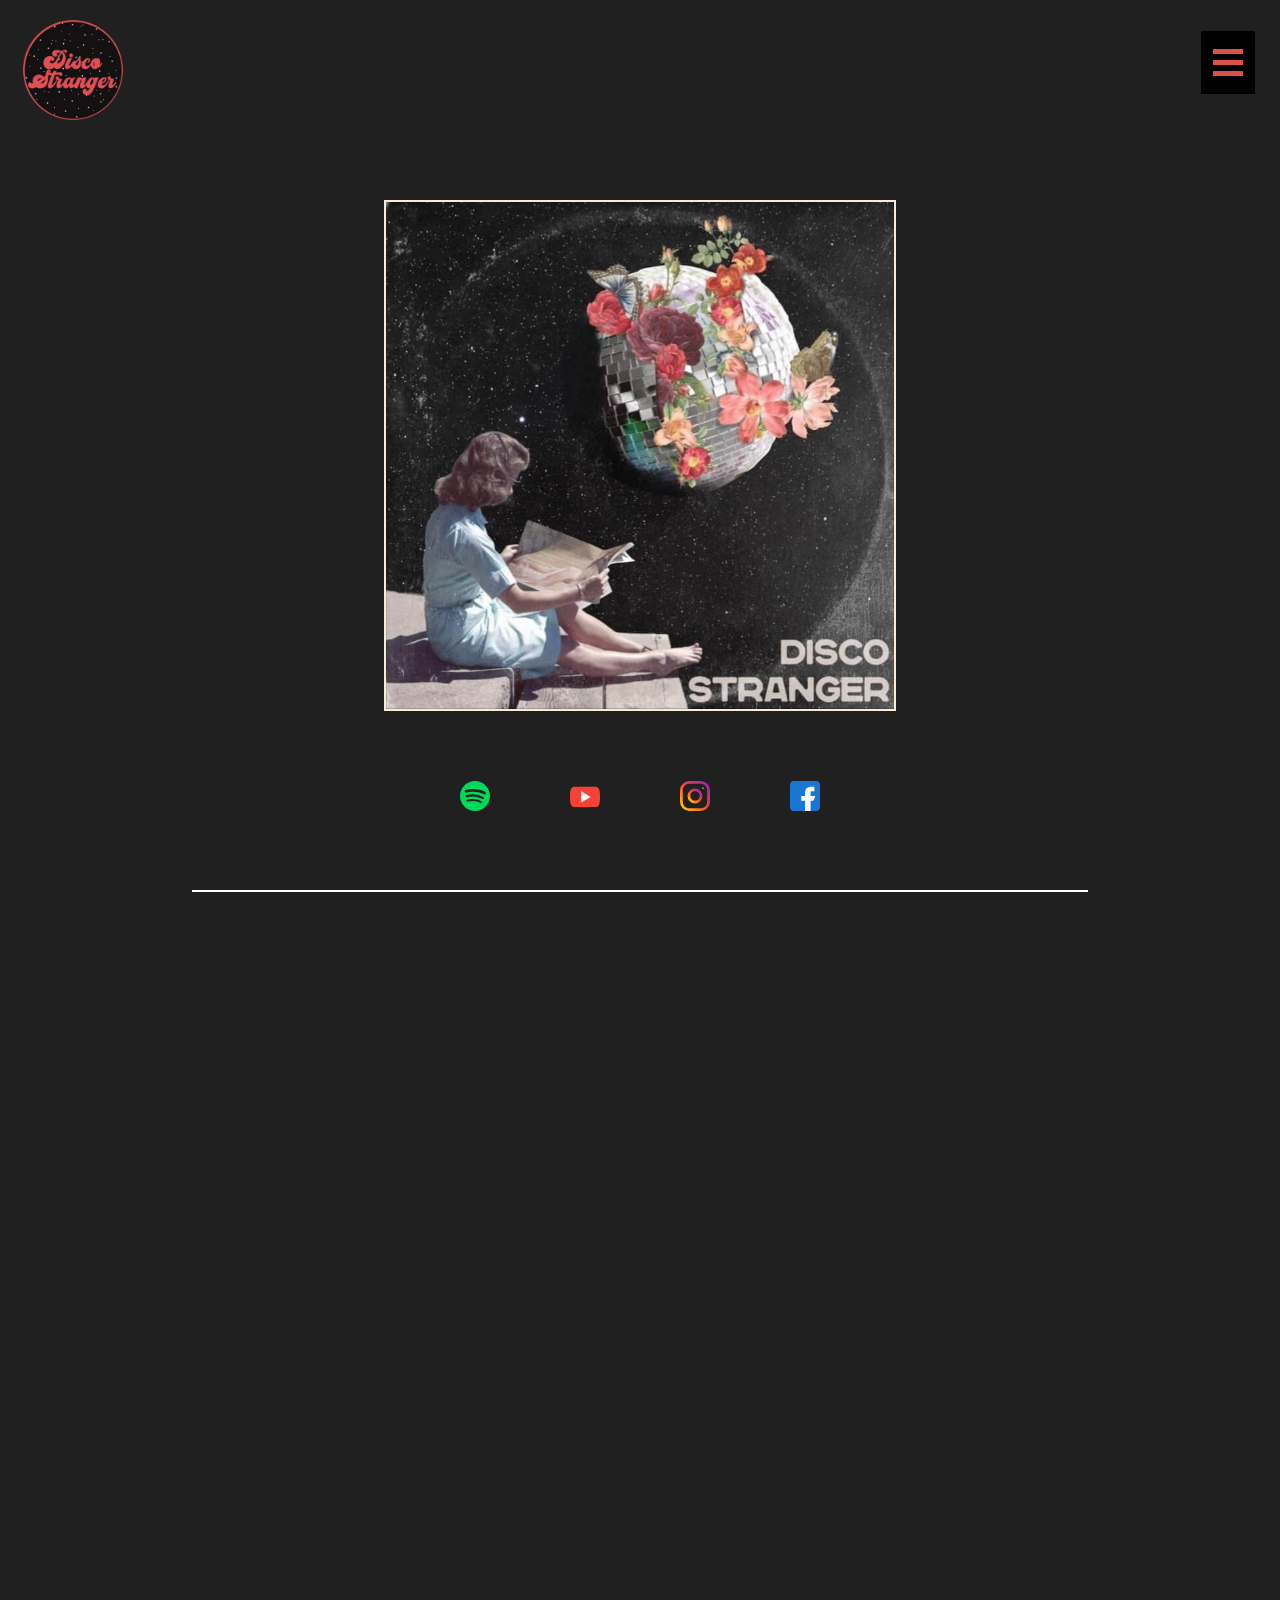
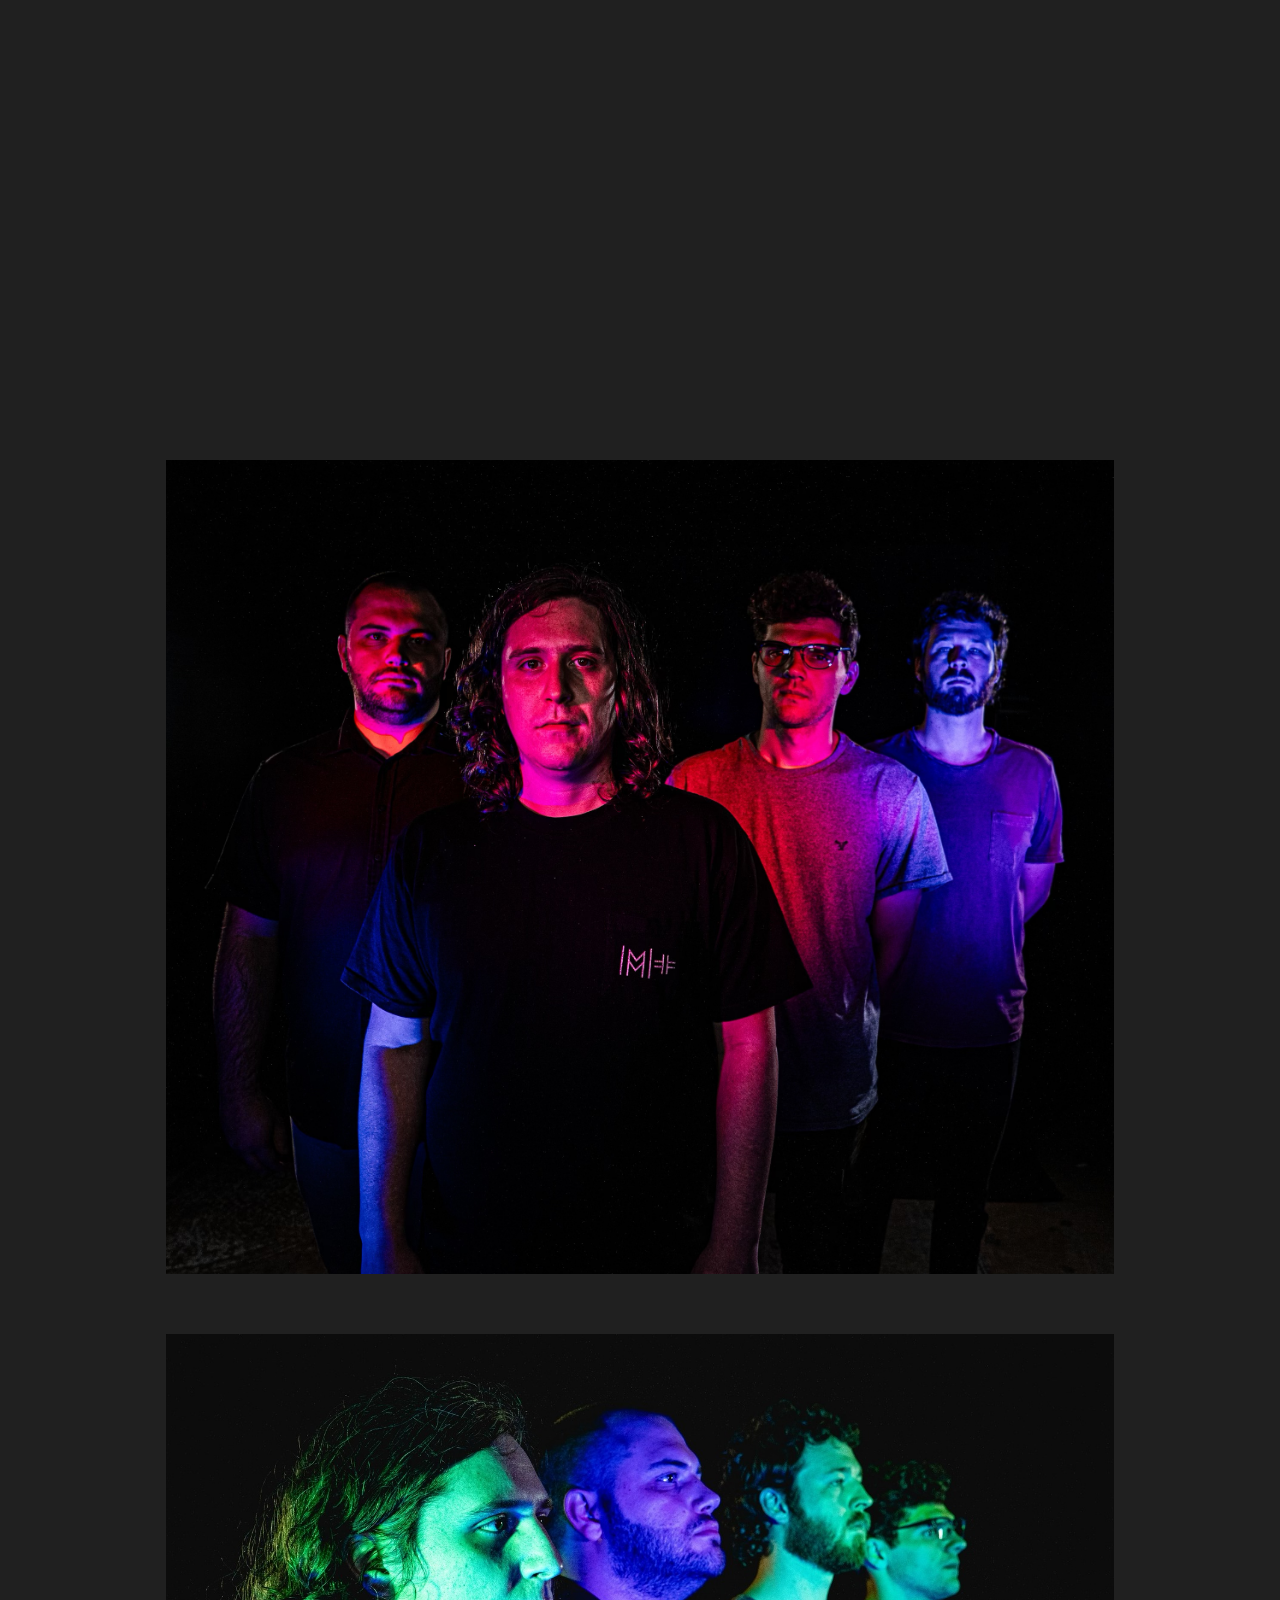
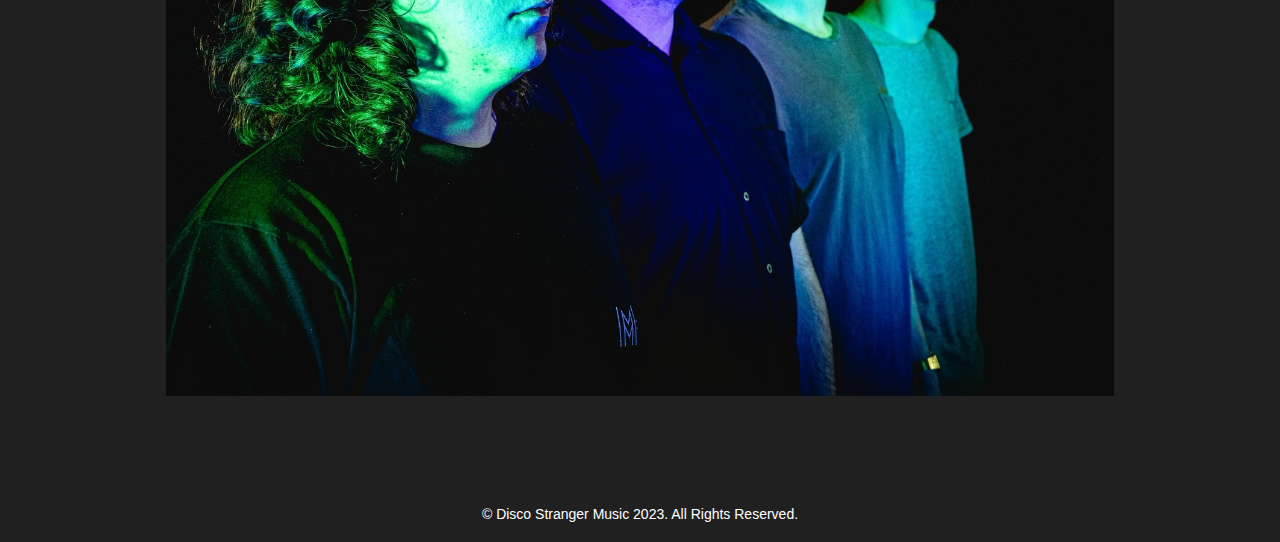
==== commit f2647a29: "remove show count" ====
--- a/index.html
+++ b/index.html
@@ -26,15 +26,15 @@
     </nav>
 
   </header>
-  <div class="count-news"><h1>Don't miss Disco Stranger Live at ACM@UCO!</h1></div>
-  <div class="holy-grail">
+  <!-- <div class="count-news"><h1>Don't miss Disco Stranger Live at ACM@UCO!</h1></div>
+  <div class="holy-grail"> -->
     
     <section class="holy-grail-sidebar-1">
       <!-- Sidebar 1 content here -->
     </section>
   
     <section class="holy-grail-content">
-      <div class="countdown-container">
+      <!-- <div class="countdown-container">
         <div class="circle">
           <div id="days">00</div>
           <div class="label">Days</div>
@@ -51,7 +51,7 @@
           <div id="seconds">00</div>
           <div class="label">Seconds</div>
         </div>
-      </div>
+      </div> -->
       
       
       
--- a/style.css
+++ b/style.css
@@ -74,6 +74,10 @@
     padding: 65px;
 }
 
+.hideMe {
+  display: none;
+}
+
 .links a {
   color: black;
   padding: 10px;
@@ -85,7 +89,7 @@
   flex-direction: column;
 }
 
-.count-news {
+/* .count-news {
   display: flex;
   justify-content: center;
   position: relative;
@@ -99,7 +103,7 @@
   background: linear-gradient(45deg, #130502, #591502);
   padding: 10px 20px;
   border-radius: 5px;
-}
+} */
 
 /* Holy Grail layout and content */
 .holy-grail {
@@ -116,7 +120,7 @@
   background-color: rgb(32, 32, 32);
   padding: 0;
   border: 0;
-  margin-top: 0;
+  margin-top: 170px;
   display: flex;
   flex-direction: column;
   align-items: center;
@@ -130,57 +134,7 @@
   margin-top: 135px;
 }
 
-/* Countdown timer styles */
-/* Countdown timer styles */
-.countdown-container {
-  display: flex;
-  justify-content: center;
-  align-items: center;
-  margin-top: 250px;
-}
-
-.circle {
-  background-color: #1d1b1b;
-
-  border-radius: 50%;
-  width: 80px;
-  height: 80px;
-  margin: 0 px;
-  display: flex;
-  justify-content: center;
-  align-items: center;
-  flex-direction: column; /* To stack the countdown and label vertically */
-  color: white;
-}
-
-/* Styles for the countdown values */
-#days,
-#hours,
-#minutes,
-#seconds {
-  font-size: 30px;
-  margin-bottom: 10px; /* Spacing between countdown and label */
-}
-
-/* Styles for the countdown labels */
-.label {
-  font-size: 12px; /* Adjust font size as needed */
-}
-
-
-#time {
-  display: flex;
-  gap: 50px;
-  color: antiquewhite;
-
-}
-
- /* .countdown {
-  text-align: center;
-  font-size: 36px;
-  color: #FFD700; 
-  margin-bottom: 20px;
-}
+
 
 .ep-news {
   text-align: center;
@@ -198,13 +152,8 @@
 
 .ep-news p {
   font-size: 16px;
-} */
-
-/* #countdown-timer {
-  font-weight: bold;
-  font-size: 48px;
-  margin: 10px 0;
-} */
+} 
+
 
 
 
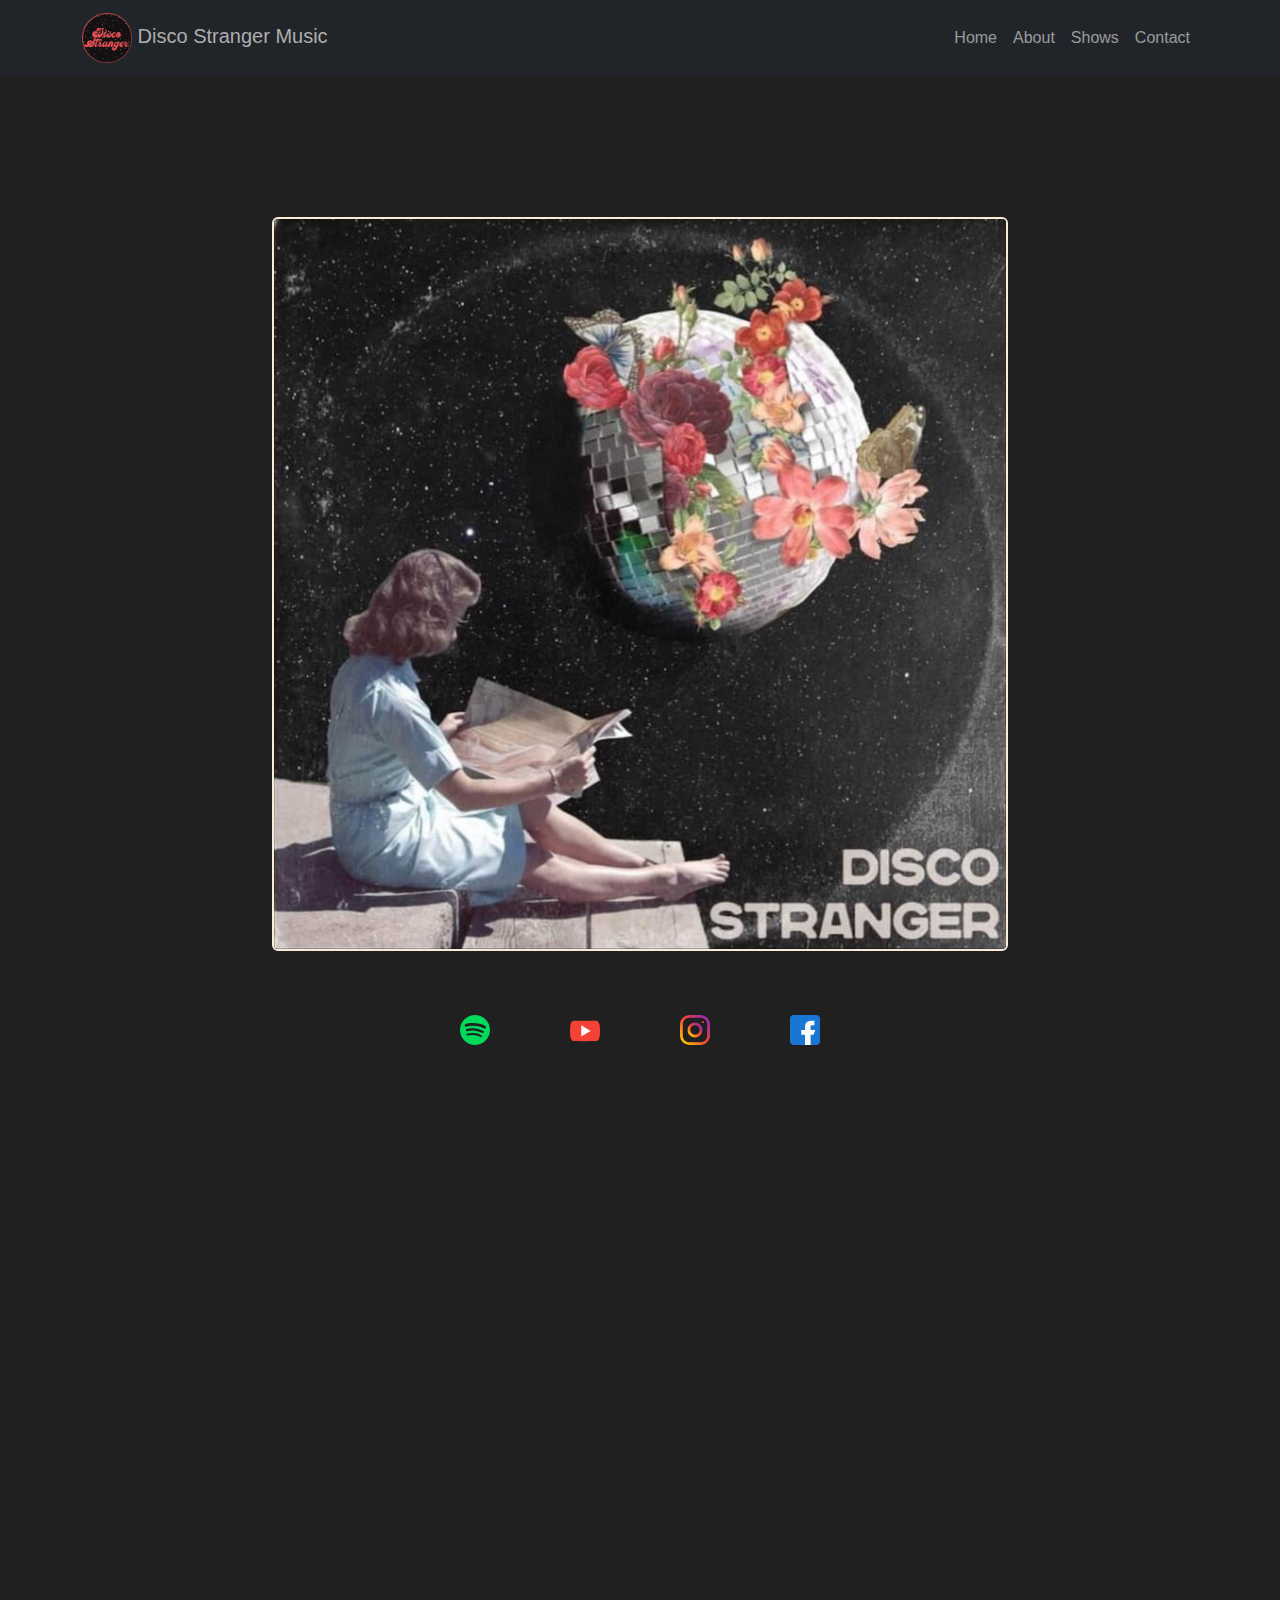
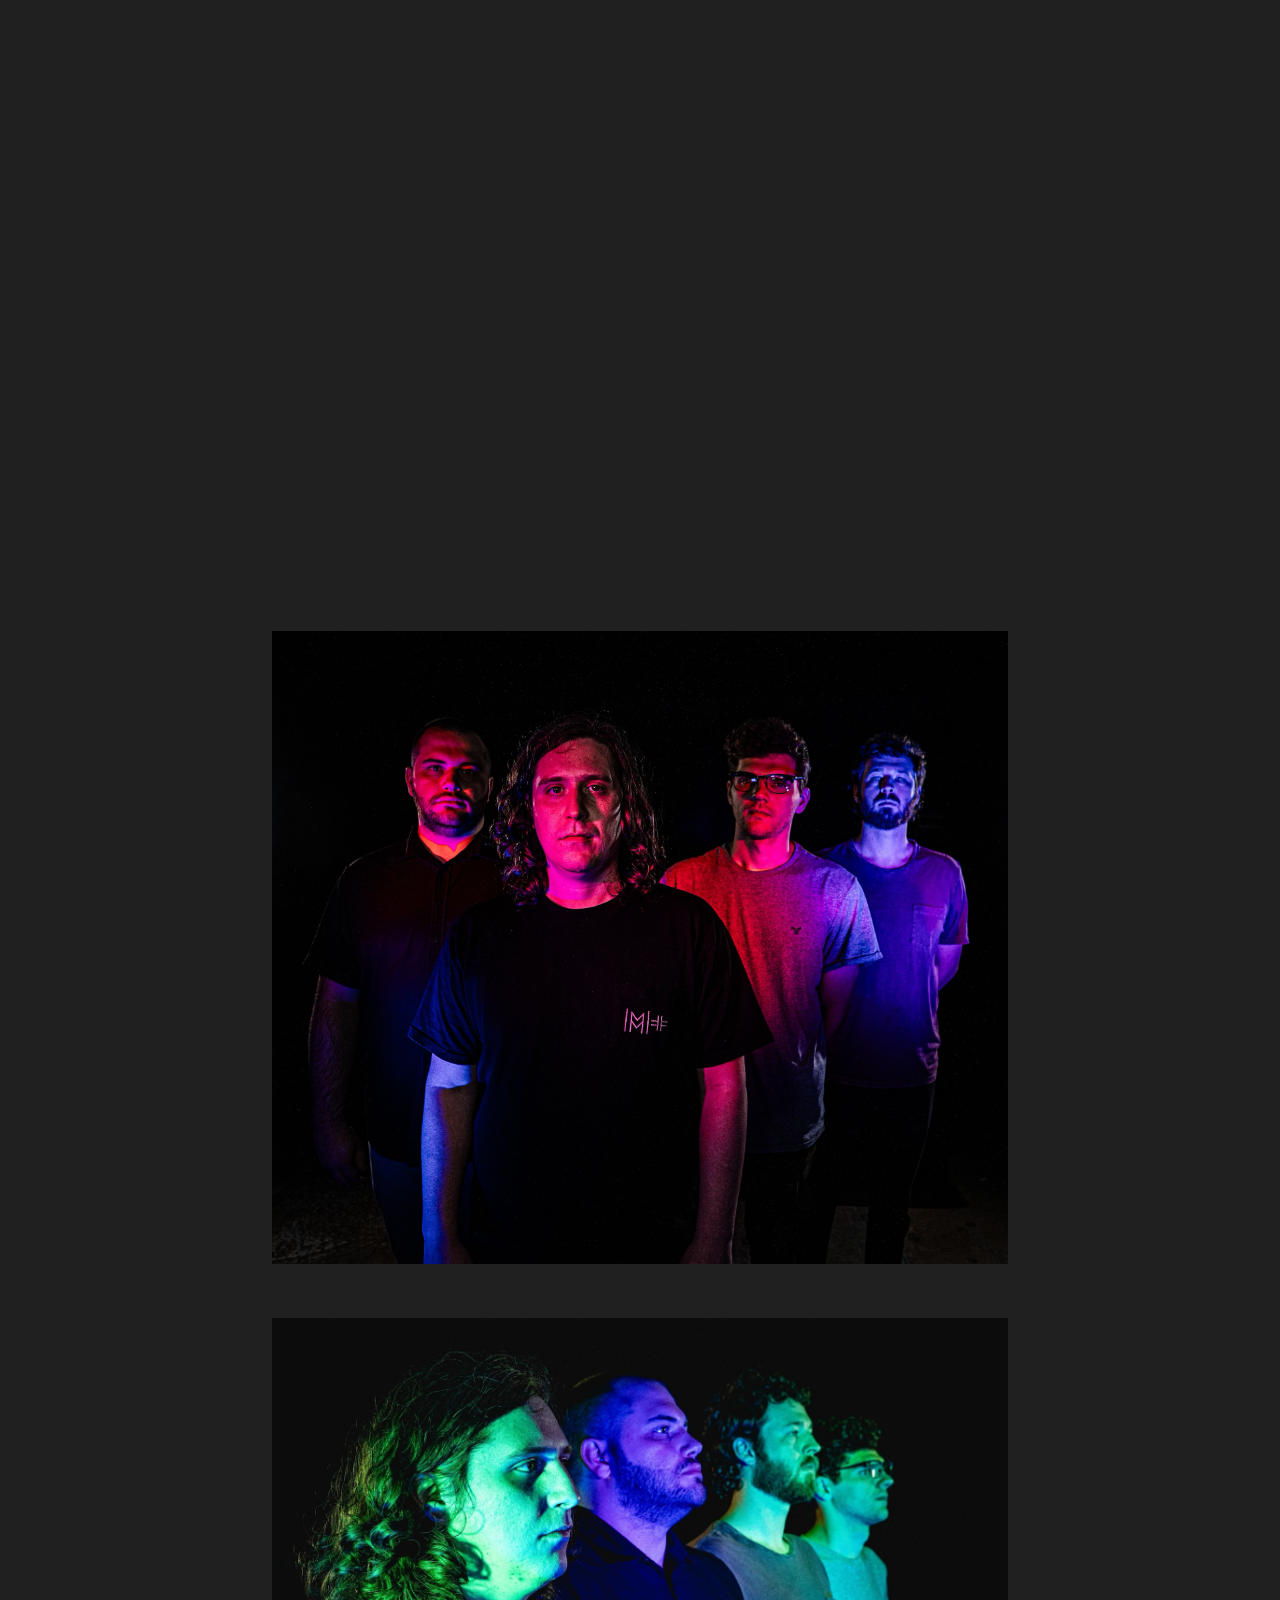
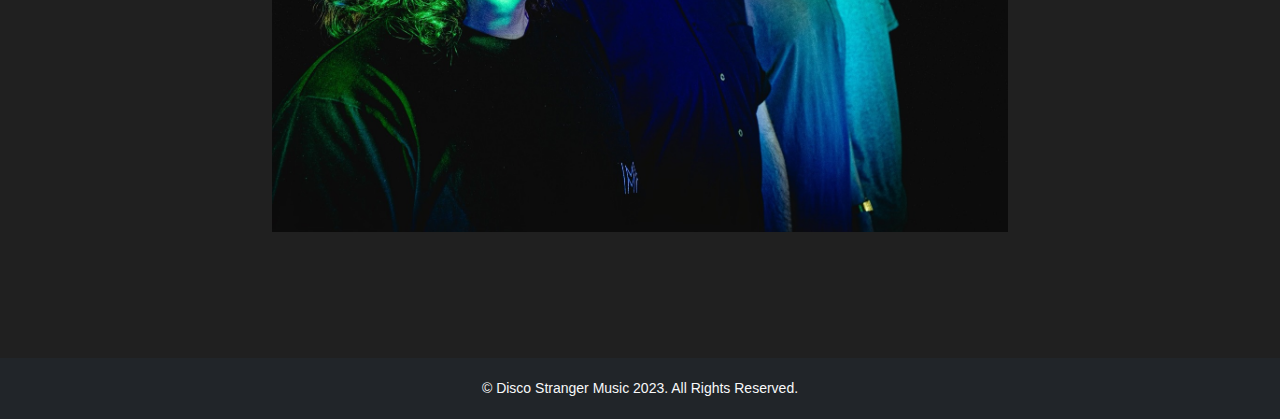
==== commit 9b90397d: "update bs5" ====
--- a/index.html
+++ b/index.html
@@ -4,91 +4,85 @@
   <meta charset="UTF-8">
   <meta name="viewport" content="width=device-width, initial-scale=1.0">
   <title>Disco Stranger Music</title>
+  <!-- Bootstrap CSS CDN link -->
+  <link href="https://cdn.jsdelivr.net/npm/bootstrap@5.3.0/dist/css/bootstrap.min.css" rel="stylesheet">
   <link rel="stylesheet" href="style.css">
   
 </head>
 <body>
+  <header class="navbar navbar-expand-lg navbar-dark bg-dark">
+    <div class="container d-flex justify-content-between align-items-center">
+      <a class="navbar-brand" href="#">
+        <img src="pics/discologo.PNG" alt="Logo" width="50">
+       <span class="remove">Disco Stranger Music</span>
+      </a>
+      <button class="navbar-toggler" type="button" data-bs-toggle="collapse" data-bs-target="#navbarNav" aria-controls="navbarNav" aria-expanded="false" aria-label="Toggle navigation">
+        <span class="navbar-toggler-icon"></span>
+      </button>
+      <div class="collapse navbar-collapse" id="navbarNav">
+        <ul class="navbar-nav ms-auto">
+          <li class="nav-item">
+            <a class="nav-link" href="index.html">Home</a>
+          </li>
+          <li class="nav-item">
+            <a class="nav-link" href="about.html">About</a>
+          </li>
+          <li class="nav-item">
+            <a class="nav-link" href="shows.html">Shows</a>
+          </li>
+          <li class="nav-item">
+            <a class="nav-link" href="contact.html">Contact</a>
+          </li>
+        </ul>
+      </div>
+    </div>
+  </header>
+  
+
+  <div class="container mt-5 text-center">
+    <section class="row">
+      <div class="col-md-8 mx-auto">
+        <!-- Your existing HTML content -->
+        <!-- For example: <h1>Your Content Here</h1> -->
+      </div>
+     
+    </section>
+
+    <section class="row mt-5">
+      <div class="col-md-8 mx-auto">
+        <div class="bandPics text-center">
+          <img src="pics/ep.jpg" alt="EP cover" class="img-fluid rounded mb-4" style="border: 2px solid antiquewhite;">
+          <div class="social-icons mb-4">
+            <a href="https://open.spotify.com/artist/3SwSE7OtWzLOrc32Eq54gO" target="_blank"><img src="logos/spotify.svg" alt="Spotify"></a>
+            <a href="https://www.youtube.com/@discostranger7103" target="_blank"><img src="logos/youtube.svg" alt="Youtube"></a>
+            <a href="https://www.instagram.com/discostranger/?hl=en" target="_blank"><img src="logos/instagram.svg" alt="Instagram"></a>
+            <a href="https://www.facebook.com/discostrangerband/" target="_blank"><img src="logos/facebook.svg" alt="Facebook"></a>
+          </div>
+
+          <div class="youtube-video mb-4">
+            <iframe src="https://www.youtube.com/embed/SOe3YmCJxy0?si=IsrqG-gwVJ8aYbbk" title="YouTube video player" frameborder="0" allow="accelerometer; autoplay; clipboard-write; encrypted-media; gyroscope; picture-in-picture; web-share" allowfullscreen></iframe>
+          </div>
+
+          <div class="youtube-video mb-4">
+            <iframe src="https://www.youtube.com/embed/Imyu7VLuy98?si=PW54bz0MRxj4JNOY" title="YouTube video player" frameborder="0" allow="accelerometer; autoplay; clipboard-write; encrypted-media; gyroscope; picture-in-picture; web-share" allowfullscreen></iframe>
+          </div>
+
+          <img src="pics/dsc00500 (3).jpg" alt="" class="img-fluid mb-4">
+          <img src="pics/greenblue.jpg" alt="" class="img-fluid mb-4"> 
+          <img src="pics/discocrit.jpg" alt="" class="img-fluid mb-4">
+        </div>
+      </div>
  
-  <header class="nav">
-    <div class="logo">
-      <img src="pics/discologo.PNG" alt="Logo">
-    </div>
-    <div class="menu-icon" id="menuIcon">
-      <div class="bar"></div>
-      <div class="bar"></div>
-      <div class="bar"></div>
-    </div>
-    <nav class="links" id="links">
-      <a href="index.html">Home</a>
-      <a href="about.html">About</a>
-      <a href="shows.html">Shows</a>
-      <a href="contact.html">Contact</a>
-    </nav>
-
-  </header>
-  <!-- <div class="count-news"><h1>Don't miss Disco Stranger Live at ACM@UCO!</h1></div>
-  <div class="holy-grail"> -->
-    
-    <section class="holy-grail-sidebar-1">
-      <!-- Sidebar 1 content here -->
-    </section>
-  
-    <section class="holy-grail-content">
-      <!-- <div class="countdown-container">
-        <div class="circle">
-          <div id="days">00</div>
-          <div class="label">Days</div>
-        </div>
-        <div class="circle">
-          <div id="hours">00</div>
-          <div class="label">Hours</div>
-        </div>
-        <div class="circle">
-          <div id="minutes">00</div>
-          <div class="label">Minutes</div>
-        </div>
-        <div class="circle">
-          <div id="seconds">00</div>
-          <div class="label">Seconds</div>
-        </div>
-      </div> -->
-      
-      
-      
-      <div class="bandPics">
-        <img src="pics/ep.jpg" alt="EP cover" style="width: 40%; border: 2px solid antiquewhite;">
-        <div class="social-icons" style="border: none;">
-          <a href="https://open.spotify.com/artist/3SwSE7OtWzLOrc32Eq54gO" target = "_blank"><img src="logos/spotify.svg" alt="Spotify"></a>
-          <a href="https://www.youtube.com/@discostranger7103" target = "_blank"><img src="logos/youtube.svg" alt="Youtube"></a>
-          <a href="https://www.instagram.com/discostranger/?hl=en" target = "_blank"><img src="logos/instagram.svg" alt="Instagram"></a>
-          <a href="https://www.facebook.com/discostrangerband/" target = "_blank"><img src="logos/facebook.svg" alt="Facebook"></a>
-        </div>
-        <div class="separator"></div>
-
-<!-- First YouTube video -->
-<div class="youtube-video">
-  <iframe src="https://www.youtube.com/embed/SOe3YmCJxy0?si=IsrqG-gwVJ8aYbbk" title="YouTube video player" frameborder="0" allow="accelerometer; autoplay; clipboard-write; encrypted-media; gyroscope; picture-in-picture; web-share" allowfullscreen></iframe>
-</div>
-
-<!-- Second YouTube video -->
-<div class="youtube-video">
-  <iframe src="https://www.youtube.com/embed/Imyu7VLuy98?si=PW54bz0MRxj4JNOY" title="YouTube video player" frameborder="0" allow="accelerometer; autoplay; clipboard-write; encrypted-media; gyroscope; picture-in-picture; web-share" allowfullscreen></iframe>
-</div>
-        
-        <img src="pics/dsc00500 (3).jpg" alt="" style="width: 74%;">
-        <img src="pics/greenblue.jpg" alt="" style="width: 74%;"> 
-        <img src="pics/discocrit.jpg" alt="" style="width: 74%;">
-        
-      </div>
-    </section>
-    <section class="holy-grail-sidebar-2">
-      <!-- Sidebar 2 content here -->
+     
     </section>
   </div>
-  <footer class="footer">
+
+  <footer class="footer mt-5 bg-dark text-light text-center">
     <p>&copy; Disco Stranger Music 2023. All Rights Reserved.</p>
   </footer>
   
-  <script src="script.js" defer></script> <!-- Include JavaScript file -->
+  <!-- Bootstrap JS CDN link (Place it before your custom script.js) -->
+  <script src="https://cdn.jsdelivr.net/npm/bootstrap@5.3.0/dist/js/bootstrap.bundle.min.js" defer></script>
+  <script src="script.js" defer></script>
 </body>
 </html>
--- a/style.css
+++ b/style.css
@@ -13,7 +13,7 @@
 }
 
 /* Navigation bar */
-.nav {
+/* .nav {
   display: flex;
   align-items: center;
   justify-content: space-between;
@@ -25,14 +25,14 @@
   left: 0;
   width: 100%;
   z-index: 100;
-}
-
-.logo img {
+} */
+
+/* .logo img {
   width: 100px;
   height: auto;
   margin-top: 20px;
   margin-left: 23px;
-}
+} */
 
 .menu-icon {
   z-index: 1;
@@ -43,24 +43,6 @@
   margin: 25px;
 }
 
-.menu-icon.active .bar:nth-child(1) {
-  transform: rotate(45deg) translate(5px, 5px);
-}
-
-.menu-icon.active .bar:nth-child(2) {
-  opacity: 0;
-}
-
-.menu-icon.active .bar:nth-child(3) {
-  transform: rotate(-45deg) translate(10px, -10px);
-}
-
-.bar {
-  width: 30px;
-  height: 5px;
-  background-color: rgb(218, 82, 67);
-  margin: 6px 0;
-}
 
 .links {
   display: none;
@@ -74,6 +56,8 @@
     padding: 65px;
 }
 
+
+
 .hideMe {
   display: none;
 }
@@ -84,10 +68,7 @@
   font-size: 1.5rem;
 }
 
-.nav.active .links {
-  display: flex;
-  flex-direction: column;
-}
+
 
 /* .count-news {
   display: flex;
@@ -104,7 +85,9 @@
   padding: 10px 20px;
   border-radius: 5px;
 } */
-
+.remove {
+  color: #aeaeae;
+}
 /* Holy Grail layout and content */
 .holy-grail {
   display: flex;
@@ -118,20 +101,47 @@
 .holy-grail-content {
   flex: 1;
   background-color: rgb(32, 32, 32);
-  padding: 0;
-  border: 0;
+  padding: 0px;
+  border: 0px;
   margin-top: 170px;
   display: flex;
   flex-direction: column;
   align-items: center;
   justify-content: center;
   text-align: center;
-}
-
-.holy-grail-content h1 {
-  color: antiquewhite;
-  margin: 10px;
-  margin-top: 135px;
+  
+}
+
+.holy-grail-content-contact {
+  flex: 1;
+  background-color: rgb(32, 32, 32);
+  padding: 0px;
+  margin: 0px;
+  border: 0px;
+  margin-bottom: 130px;
+  display: flex;
+  flex-direction: column-reverse;
+  align-items: center;
+  justify-content: center;
+  text-align: center;
+  
+}
+
+.holy-grail-content-contact h1 {
+  color: antiquewhite;
+  max-width: 100vh;
+  margin: 0px;
+  margin-top: 20px;
+}
+
+.holy-grail-content h1  {
+  color: antiquewhite;
+  margin: 0px;
+  margin-top: 50px;
+}
+
+.holy-grail-content p {
+  color: antiquewhite;
 }
 
 
@@ -235,10 +245,12 @@
   text-align: center;
   color: white;
   font-size: 14px;
+  margin: 0px;
 }
 
 .footer p {
-  margin: 0;
+  margin: 0px;
+  padding: 0px;
 }
 
 @media (min-width: 768px) {
@@ -246,6 +258,10 @@
     width: 700px;
     height: 500px;
   }
+.bandPics {
+  margin-top: 70px;
+}
+
 }
 
 /* Band Pics */
@@ -254,7 +270,7 @@
   flex-direction: column;
   justify-content: center;
   align-items: center;
-  margin-top: 0px;
+  margin-top: 15px;
   
 }
 
@@ -298,7 +314,7 @@
   height: 2px;
   background-color: white;
   margin: 20px 0;
-  margin-top: 45px;
+  margin-top: 100px;
   margin-bottom: 50px;
 }
 
@@ -310,16 +326,22 @@
     margin: 15px;
   }
 
+  
+
   .bar {
     width: 25px;
     height: 4px;
     margin: 5px 0;
   }
-
+/* 
   .links {
     margin: 11px;
     top: 21px;
     padding: 35px;
+  } */
+
+  .holy-grail-content {
+    margin-top: 90px;
   }
 
   .ep-news {
@@ -335,10 +357,11 @@
   .youtube-video iframe {
     width: 100%;
     max-width: 100%;
+    margin-top: 30px;
   }
 
   .about-container {
-    margin-top: 160px;
+    margin-top: 50px;
   }
 
   .show-details {
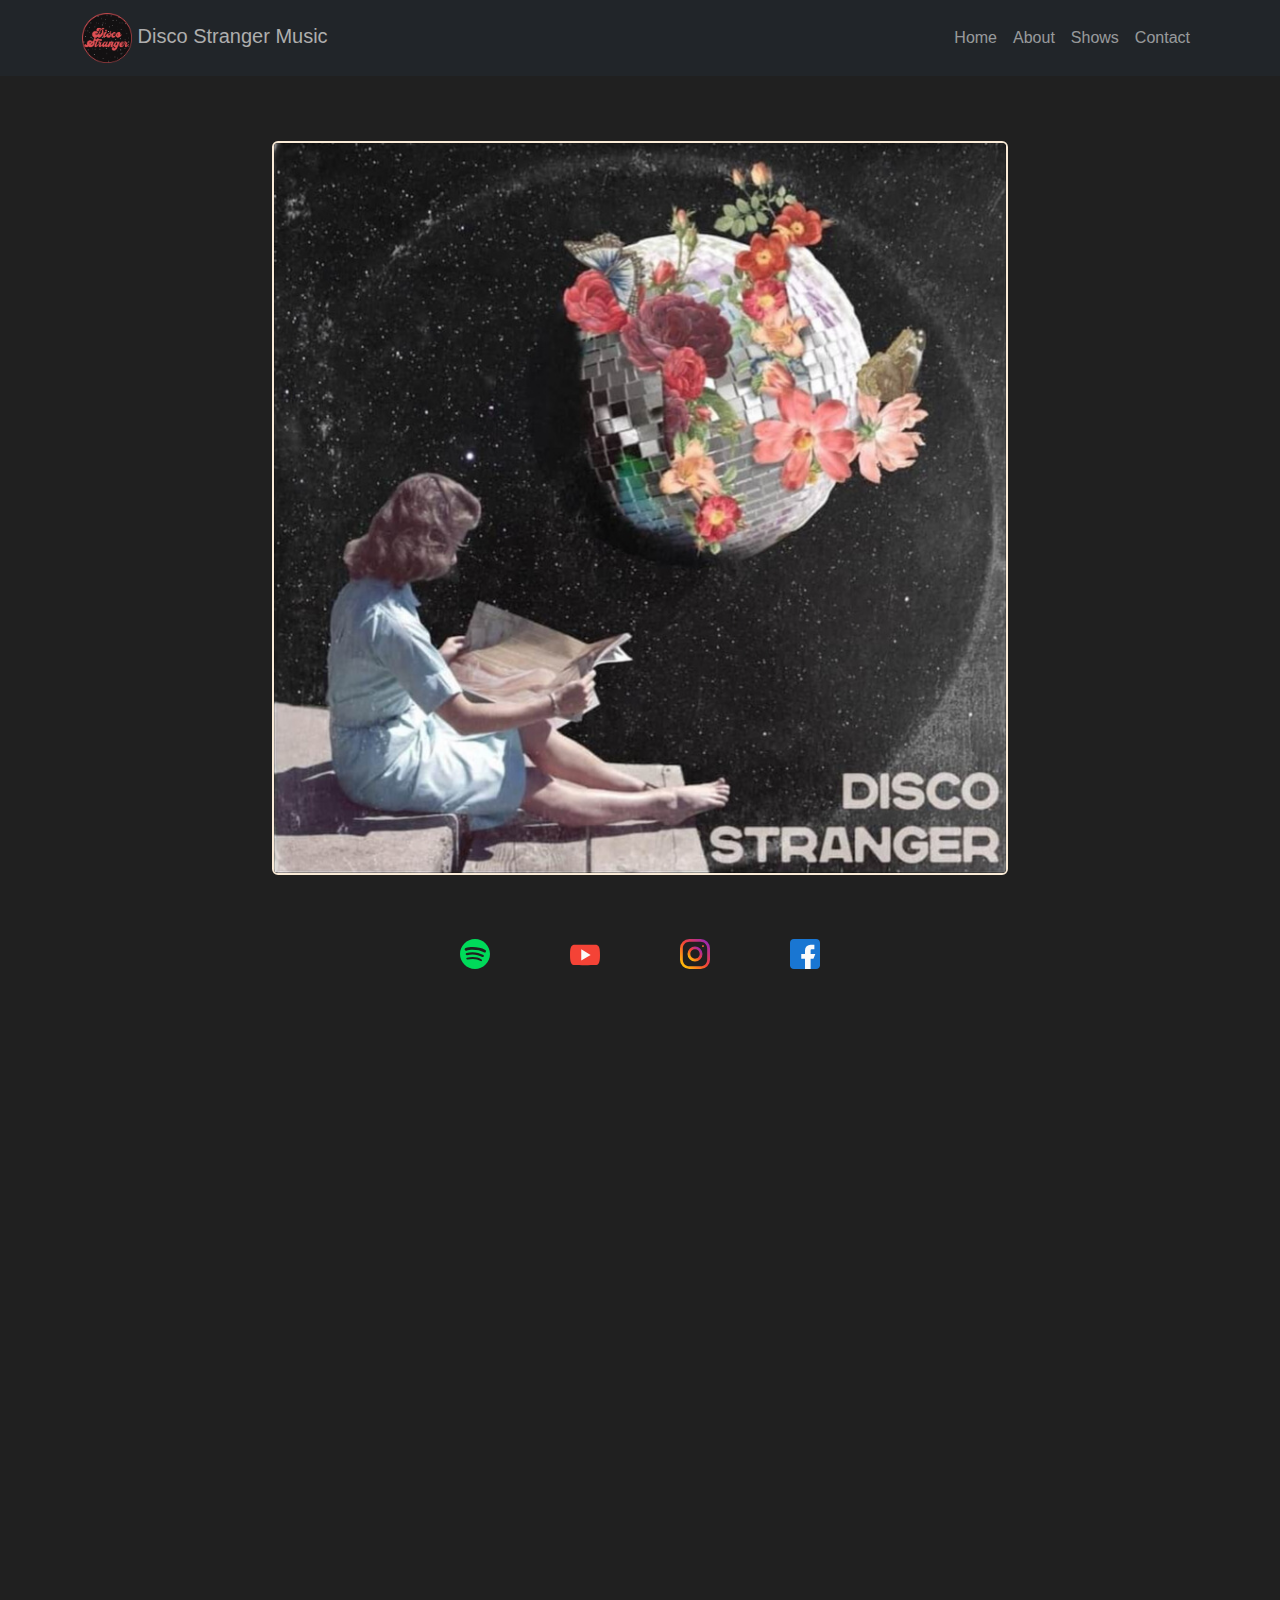
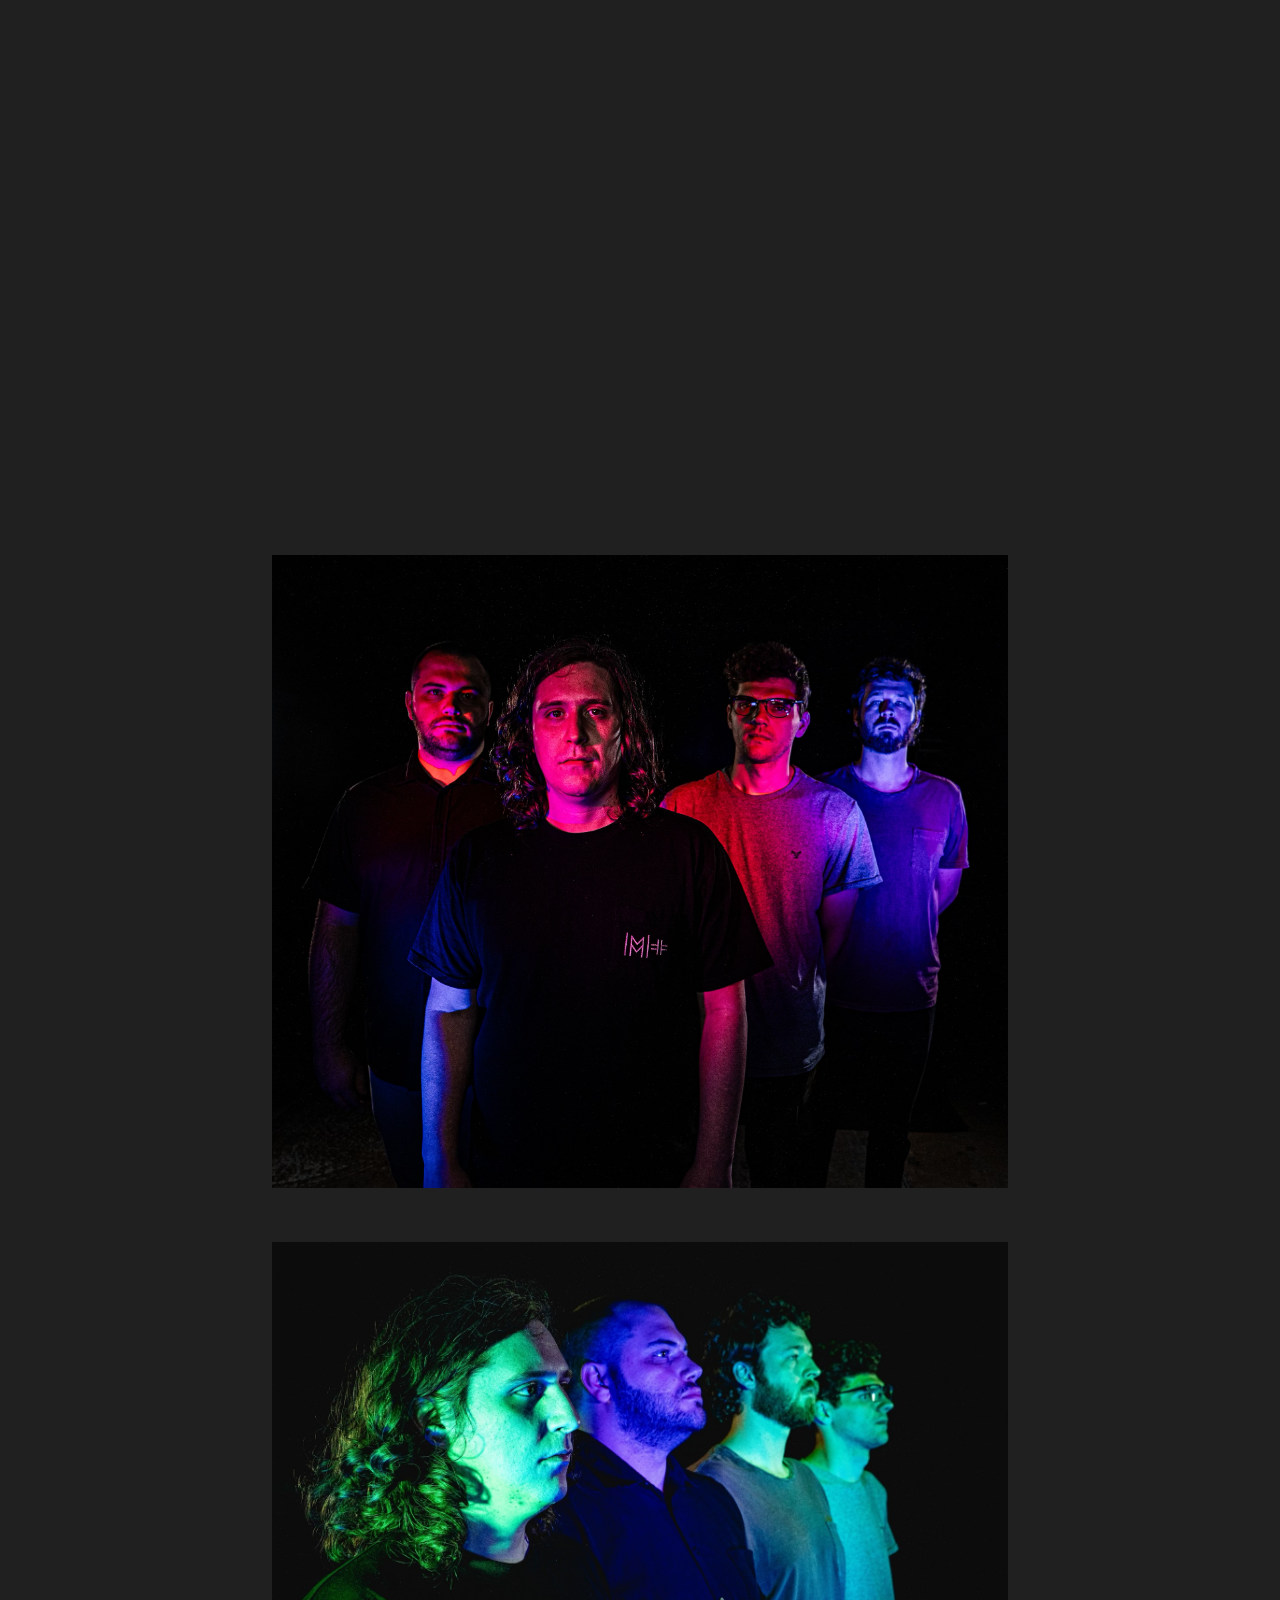
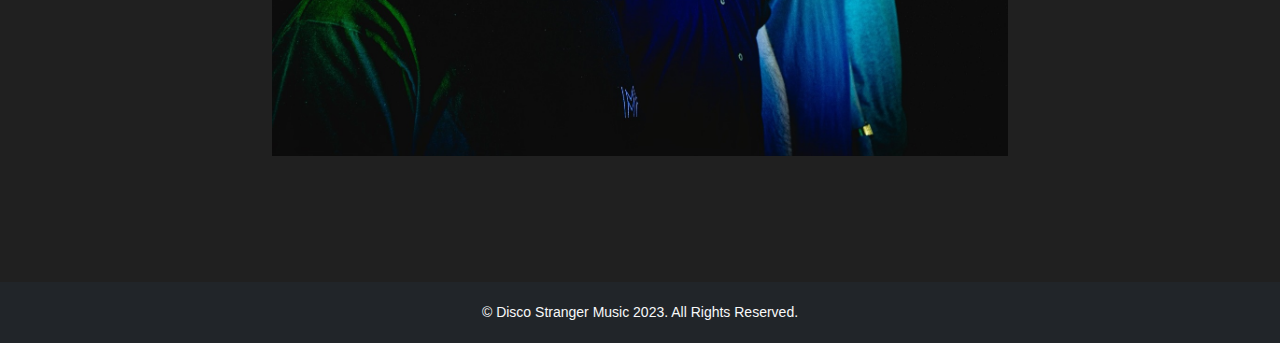
==== commit d686dfc0: "fix nav bar" ====
--- a/index.html
+++ b/index.html
@@ -10,14 +10,14 @@
   
 </head>
 <body>
-  <header class="navbar navbar-expand-lg navbar-dark bg-dark">
+  <header class="navbar navbar-expand-lg navbar-dark bg-dark fixed-top">
     <div class="container d-flex justify-content-between align-items-center">
       <a class="navbar-brand" href="#">
         <img src="pics/discologo.PNG" alt="Logo" width="50">
        <span class="remove">Disco Stranger Music</span>
       </a>
-      <button class="navbar-toggler" type="button" data-bs-toggle="collapse" data-bs-target="#navbarNav" aria-controls="navbarNav" aria-expanded="false" aria-label="Toggle navigation">
-        <span class="navbar-toggler-icon"></span>
+      <button class="navbar-toggler nav-butt" type="button" data-bs-toggle="collapse" data-bs-target="#navbarNav" aria-controls="navbarNav" aria-expanded="false" aria-label="Toggle navigation">
+        <span class="navbar-toggler-icon nav-butt"></span>
       </button>
       <div class="collapse navbar-collapse" id="navbarNav">
         <ul class="navbar-nav ms-auto">
--- a/style.css
+++ b/style.css
@@ -88,6 +88,11 @@
 .remove {
   color: #aeaeae;
 }
+
+.nav-butt {
+  background-color: rgb(255, 103, 86);
+  color: #323232;
+}
 /* Holy Grail layout and content */
 .holy-grail {
   display: flex;
